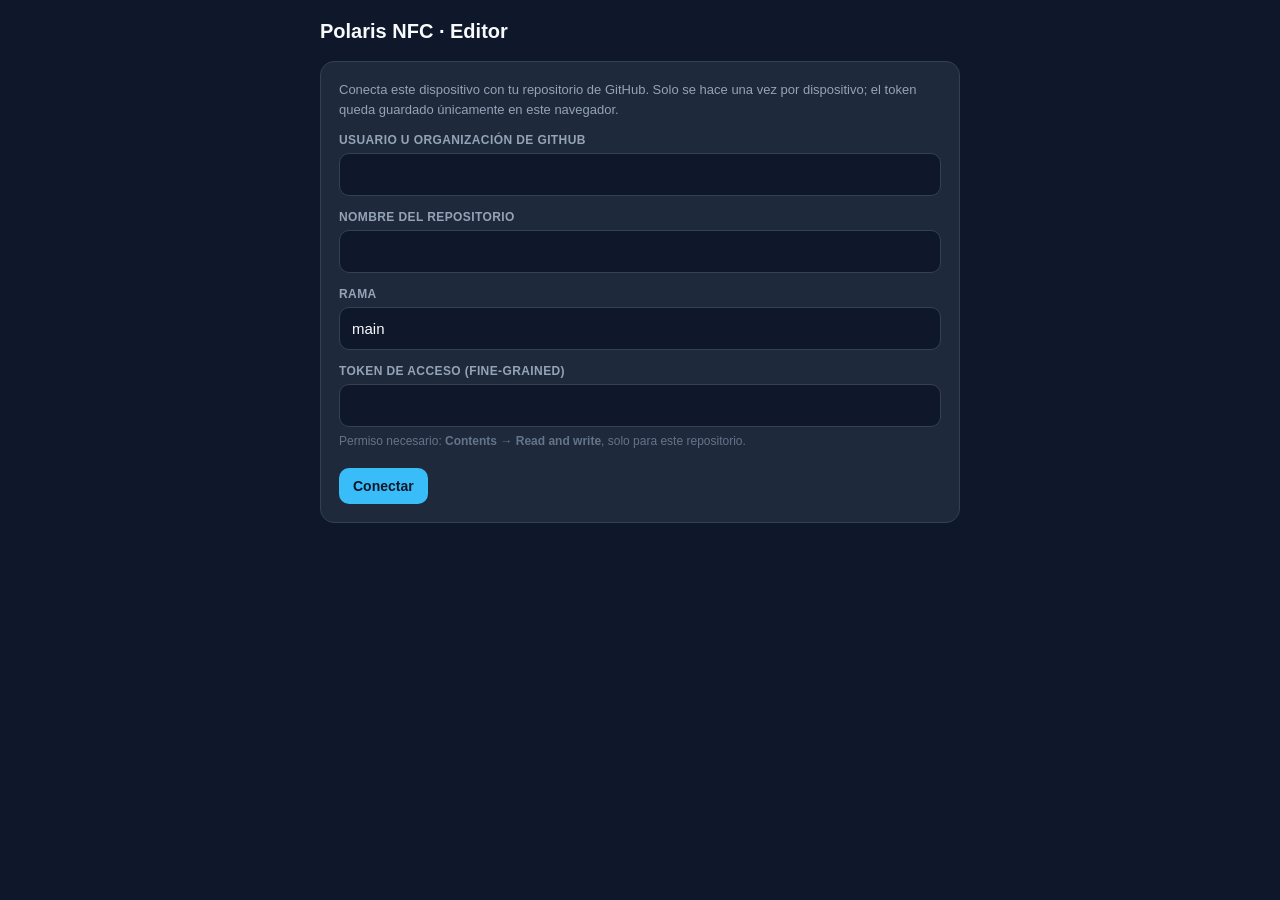
==== admin.html @ 1853bae7 "Add files via upload" ====
<!DOCTYPE html>
<html lang="es">
<head>
<meta charset="UTF-8">
<meta name="viewport" content="width=device-width, initial-scale=1.0">
<meta name="robots" content="noindex, nofollow">
<title>Editor · Polaris NFC</title>
<style>
  * { box-sizing: border-box; margin: 0; padding: 0; }
  body {
    font-family: -apple-system, BlinkMacSystemFont, "Segoe UI", Roboto, Helvetica, Arial, sans-serif;
    background: #0f172a; color: #f8fafc; min-height: 100vh; padding: 20px 16px 80px;
  }
  .wrap { max-width: 640px; margin: 0 auto; }
  h1 { font-size: 20px; font-weight: 700; }
  h2 { font-size: 15px; font-weight: 700; margin: 22px 0 10px; color: #cbd5e1; }
  .muted { color: #94a3b8; font-size: 13px; line-height: 1.5; }
  .topbar { display: flex; align-items: center; justify-content: space-between; gap: 10px; margin-bottom: 18px; flex-wrap: wrap; }
  .card { background: #1e293b; border: 1px solid #334155; border-radius: 14px; padding: 18px; }
  label { display: block; font-size: 12px; font-weight: 600; color: #94a3b8; margin: 14px 0 6px; text-transform: uppercase; letter-spacing: .4px; }
  input[type=text], input[type=url], input[type=password], input[type=search], textarea {
    width: 100%; background: #0f172a; border: 1px solid #334155; color: #f8fafc;
    padding: 12px; border-radius: 10px; font-size: 15px; font-family: inherit;
  }
  textarea { resize: vertical; min-height: 64px; }
  input:focus, textarea:focus { outline: 2px solid #38bdf8; border-color: transparent; }
  button, .btn {
    background: #334155; color: #f8fafc; border: 0; padding: 10px 14px; border-radius: 10px;
    font-size: 14px; font-weight: 600; cursor: pointer; text-decoration: none; display: inline-flex; align-items: center; gap: 6px;
  }
  button:active, .btn:active { transform: scale(.97); }
  button:disabled { opacity: .5; cursor: wait; }
  .primary { background: #38bdf8; color: #0f172a; }
  .danger { background: transparent; color: #f87171; border: 1px solid #7f1d1d; }
  .ghost { background: transparent; border: 1px solid #334155; }
  .row { display: flex; gap: 8px; align-items: center; flex-wrap: wrap; }
  .list { display: flex; flex-direction: column; gap: 8px; margin-top: 12px; }
  .item {
    display: flex; align-items: center; gap: 12px; background: #1e293b; border: 1px solid #334155;
    border-radius: 12px; padding: 12px; cursor: pointer;
  }
  .item:hover { border-color: #38bdf8; }
  .item .id { font-family: ui-monospace, monospace; color: #38bdf8; font-weight: 700; width: 38px; }
  .item .name { flex: 1; font-weight: 600; overflow: hidden; text-overflow: ellipsis; white-space: nowrap; }
  .badge { font-size: 11px; padding: 4px 8px; border-radius: 99px; font-weight: 700; white-space: nowrap; }
  .b-hub { background: #0c4a6e; color: #7dd3fc; }
  .b-red { background: #422006; color: #fcd34d; }
  .b-off { background: #1f2937; color: #6b7280; }
  .thumb { width: 36px; height: 36px; border-radius: 50%; object-fit: cover; background: #334155; flex-shrink: 0; }
  .preview-img { width: 88px; height: 88px; border-radius: 50%; object-fit: cover; border: 3px solid #38bdf8; background: #334155; }
  .seg { display: flex; background: #0f172a; border: 1px solid #334155; border-radius: 12px; padding: 4px; gap: 4px; }
  .seg button { flex: 1; background: transparent; justify-content: center; }
  .seg button.on { background: #38bdf8; color: #0f172a; }
  .link-row { background: #0f172a; border: 1px solid #334155; border-radius: 12px; padding: 10px; display: flex; flex-direction: column; gap: 8px; }
  .link-row .ctrl { display: flex; gap: 6px; justify-content: flex-end; }
  .link-row .ctrl button { padding: 6px 10px; font-size: 13px; }
  .presets { display: flex; gap: 6px; flex-wrap: wrap; margin-top: 10px; }
  .presets button { font-size: 12px; padding: 7px 10px; }
  .savebar {
    position: fixed; left: 0; right: 0; bottom: 0; background: #0f172aee; backdrop-filter: blur(6px);
    border-top: 1px solid #334155; padding: 12px 16px;
  }
  .savebar .wrap { display: flex; gap: 8px; justify-content: space-between; }
  #toast {
    position: fixed; top: 16px; left: 50%; transform: translateX(-50%); background: #1e293b; border: 1px solid #334155;
    padding: 12px 16px; border-radius: 12px; font-size: 14px; display: none; z-index: 10; max-width: 90vw; text-align: center;
  }
  #toast.ok { border-color: #22c55e; } #toast.err { border-color: #ef4444; }
  .hint { font-size: 12px; color: #64748b; margin-top: 6px; line-height: 1.4; }
</style>
</head>
<body>
<div class="wrap" id="app"></div>
<div id="toast"></div>

<script>
/* ============ CONFIG ============ */
const LS_KEY = 'polaris_admin_cfg';
const FILE = 'clients.json';
const IMG_DIR = 'img';
let cfg = null;
try { cfg = JSON.parse(localStorage.getItem(LS_KEY) || 'null'); } catch (e) {}

let data = {};          // clients.json completo
let draft = null;       // perfil que se está editando
let draftId = null;
let mode = 'hub';       // 'hub' | 'redirect'
let previewSrc = '';    // preview local de imagen recién subida

const app = document.getElementById('app');

/* ============ UTILIDADES ============ */
const esc = s => String(s ?? '').replace(/[&<>"']/g, c => ({ '&': '&amp;', '<': '&lt;', '>': '&gt;', '"': '&quot;', "'": '&#39;' }[c]));

function toast(msg, type = 'ok', ms = 3000) {
  const t = document.getElementById('toast');
  t.textContent = msg; t.className = type; t.style.display = 'block';
  clearTimeout(t._h); t._h = setTimeout(() => t.style.display = 'none', ms);
}

function b64ToUtf8(b64) {
  const bin = atob(b64.replace(/\s/g, ''));
  return new TextDecoder().decode(Uint8Array.from(bin, c => c.charCodeAt(0)));
}
function utf8ToB64(str) {
  const bytes = new TextEncoder().encode(str);
  let bin = '';
  for (let i = 0; i < bytes.length; i += 0x8000) bin += String.fromCharCode.apply(null, bytes.subarray(i, i + 0x8000));
  return btoa(bin);
}

function normalizeUrl(u) {
  u = (u || '').trim();
  if (!u) return '';
  if (/^(https?:|mailto:|tel:)/i.test(u)) return u;
  return 'https://' + u.replace(/^\/+/, '');
}

function publicUrl(id) { return new URL('./?id=' + encodeURIComponent(id), location.href).href; }
function imgUrl(src) {
  if (!src) return '';
  try { return new URL(src, location.href).href; } catch (e) { return src; }
}

function status(c) {
  if (c.direct_url && c.direct_url.trim()) return { cls: 'b-red', txt: 'Redirección' };
  if (c.links && c.links.length) return { cls: 'b-hub', txt: `Hub · ${c.links.length} link${c.links.length > 1 ? 's' : ''}` };
  return { cls: 'b-off', txt: 'Sin configurar' };
}

/* ============ API GITHUB ============ */
async function gh(path, opts = {}) {
  const r = await fetch(`https://api.github.com/repos/${cfg.owner}/${cfg.repo}/${path}`, {
    ...opts,
    cache: 'no-store',
    headers: {
      Authorization: `Bearer ${cfg.token}`,
      Accept: 'application/vnd.github+json',
      'X-GitHub-Api-Version': '2022-11-28',
      ...(opts.headers || {})
    }
  });
  if (!r.ok) {
    const j = await r.json().catch(() => ({}));
    const e = new Error(j.message || ('HTTP ' + r.status)); e.status = r.status; throw e;
  }
  return r.json();
}

async function fetchClients() {
  const j = await gh(`contents/${FILE}?ref=${encodeURIComponent(cfg.branch)}&t=${Date.now()}`);
  return { json: JSON.parse(b64ToUtf8(j.content)), sha: j.sha };
}

// Guarda SOLO el perfil editado sobre la versión más reciente del archivo (evita pisar otros cambios)
async function saveProfile(id, obj) {
  for (let attempt = 0; attempt < 3; attempt++) {
    const { json, sha } = await fetchClients();
    json[id] = obj;
    try {
      await gh(`contents/${FILE}`, {
        method: 'PUT',
        body: JSON.stringify({
          message: `Actualiza perfil ${id}${obj.name ? ' (' + obj.name + ')' : ''}`,
          content: utf8ToB64(JSON.stringify(json, null, 2) + '\n'),
          sha, branch: cfg.branch
        })
      });
      data = json;
      return;
    } catch (e) {
      if (e.status === 409 && attempt < 2) continue; // alguien guardó al mismo tiempo: reintenta
      throw e;
    }
  }
}

async function uploadImage(file, id) {
  const dataUrl = await resizeImage(file, 400);
  const path = `${IMG_DIR}/${id}-${Date.now()}.jpg`;
  await gh(`contents/${path}`, {
    method: 'PUT',
    body: JSON.stringify({ message: `Imagen perfil ${id}`, content: dataUrl.split(',')[1], branch: cfg.branch })
  });
  return { path, dataUrl };
}

function resizeImage(file, size) {
  return new Promise((res, rej) => {
    const img = new Image();
    img.onload = () => {
      const s = Math.min(img.width, img.height);           // recorte cuadrado centrado
      const c = document.createElement('canvas'); c.width = c.height = size;
      c.getContext('2d').drawImage(img, (img.width - s) / 2, (img.height - s) / 2, s, s, 0, 0, size, size);
      res(c.toDataURL('image/jpeg', 0.85));
      URL.revokeObjectURL(img.src);
    };
    img.onerror = () => rej(new Error('No se pudo leer la imagen'));
    img.src = URL.createObjectURL(file);
  });
}

/* ============ VISTA: CONEXIÓN ============ */
function renderSetup(errMsg) {
  const c = cfg || {};
  app.innerHTML = `
    <div class="topbar"><h1>Polaris NFC · Editor</h1></div>
    <div class="card">
      <p class="muted">Conecta este dispositivo con tu repositorio de GitHub. Solo se hace una vez por dispositivo; el token queda guardado únicamente en este navegador.</p>
      ${errMsg ? `<p style="color:#f87171;margin-top:12px;font-size:14px;">${esc(errMsg)}</p>` : ''}
      <form id="f">
        <label>Usuario u organización de GitHub</label>
        <input type="text" id="owner" value="${esc(c.owner || guessOwner())}" required autocapitalize="off">
        <label>Nombre del repositorio</label>
        <input type="text" id="repo" value="${esc(c.repo || guessRepo())}" required autocapitalize="off">
        <label>Rama</label>
        <input type="text" id="branch" value="${esc(c.branch || 'main')}" required autocapitalize="off">
        <label>Token de acceso (fine-grained)</label>
        <input type="password" id="token" value="${esc(c.token || '')}" required autocomplete="off">
        <p class="hint">Permiso necesario: <b>Contents → Read and write</b>, solo para este repositorio.</p>
        <div class="row" style="margin-top:18px;"><button class="primary" type="submit" id="go">Conectar</button></div>
      </form>
    </div>`;
  document.getElementById('f').onsubmit = async ev => {
    ev.preventDefault();
    const btn = document.getElementById('go'); btn.disabled = true; btn.textContent = 'Conectando...';
    cfg = {
      owner: document.getElementById('owner').value.trim(),
      repo: document.getElementById('repo').value.trim(),
      branch: document.getElementById('branch').value.trim() || 'main',
      token: document.getElementById('token').value.trim()
    };
    try {
      const { json } = await fetchClients();
      data = json;
      localStorage.setItem(LS_KEY, JSON.stringify(cfg));
      toast('Conectado ✔');
      renderList();
    } catch (e) {
      renderSetup('No se pudo conectar: ' + e.message + '. Revisa usuario, repo, rama y token.');
    }
  };
}
function guessOwner() { const m = location.hostname.match(/^([^.]+)\.github\.io$/); return m ? m[1] : ''; }
function guessRepo() { const p = location.pathname.split('/').filter(Boolean); return location.hostname.endsWith('github.io') && p.length > 1 ? p[0] : ''; }

/* ============ VISTA: LISTA DE PERFILES ============ */
function renderList(filter = '') {
  draft = null; draftId = null; previewSrc = '';
  const ids = Object.keys(data).sort();
  const f = filter.toLowerCase();
  const rows = ids.filter(id => !f || id.includes(f) || (data[id].name || '').toLowerCase().includes(f)).map(id => {
    const c = data[id]; const s = status(c);
    return `<div class="item" data-id="${esc(id)}">
      ${c.image ? `<img class="thumb" src="${esc(imgUrl(c.image))}" alt="" onerror="this.style.visibility='hidden'">` : `<div class="thumb"></div>`}
      <span class="id">${esc(id)}</span>
      <span class="name">${esc(c.name || '(sin nombre)')}</span>
      <span class="badge ${s.cls}">${s.txt}</span>
    </div>`;
  }).join('');
  app.innerHTML = `
    <div class="topbar">
      <h1>Perfiles <span class="muted">(${ids.length})</span></h1>
      <div class="row">
        <button class="ghost" id="reload">↻ Recargar</button>
        <button class="ghost" id="new">+ Nuevo</button>
        <button class="ghost" id="logout" title="Borrar token de este dispositivo">Salir</button>
      </div>
    </div>
    <input type="search" id="q" placeholder="Buscar por número o nombre..." value="${esc(filter)}">
    <div class="list">${rows || '<p class="muted">Sin resultados.</p>'}</div>`;
  const q = document.getElementById('q');
  q.oninput = () => { const pos = q.selectionStart; renderList(q.value); const n = document.getElementById('q'); n.focus(); n.setSelectionRange(pos, pos); };
  app.querySelectorAll('.item').forEach(el => el.onclick = () => renderEdit(el.dataset.id));
  document.getElementById('reload').onclick = async () => {
    try { data = (await fetchClients()).json; renderList(filter); toast('Actualizado'); } catch (e) { toast(e.message, 'err'); }
  };
  document.getElementById('new').onclick = () => {
    const max = Math.max(0, ...Object.keys(data).map(k => parseInt(k, 10)).filter(n => !isNaN(n)));
    const id = String(max + 1).padStart(3, '0');
    if (!confirm(`Crear perfil nuevo ${id}?\nOJO: necesitará un QR/NFC nuevo apuntando a:\n${publicUrl(id)}`)) return;
    renderEdit(id, { name: '', bio: '', image: '', direct_url: '', links: [] });
  };
  document.getElementById('logout').onclick = () => {
    if (!confirm('¿Borrar la conexión (token) de este dispositivo?')) return;
    localStorage.removeItem(LS_KEY); cfg = null; renderSetup();
  };
}

/* ============ VISTA: EDITOR DE PERFIL ============ */
const PRESETS = [
  { label: '📸 Instagram', text: '📸 Síguenos en Instagram', url: 'https://instagram.com/' },
  { label: '📍 Cómo llegar', text: '📍 Cómo llegar', url: 'https://maps.app.goo.gl/' },
  { label: '⭐ Reseña Google', text: '⭐ Califícanos en Google', url: 'https://g.page/r/' },
  { label: '💬 WhatsApp', text: '💬 Escríbenos al WhatsApp', url: 'https://wa.me/569' },
  { label: '🎵 TikTok', text: '🎵 Síguenos en TikTok', url: 'https://tiktok.com/@' },
  { label: '📋 Menú', text: '📋 Ver menú', url: 'https://' },
  { label: '🌐 Web', text: '🌐 Visita nuestra web', url: 'https://' },
];

function renderEdit(id, fresh) {
  draftId = id;
  draft = JSON.parse(JSON.stringify(fresh || data[id] || {}));
  draft.links = Array.isArray(draft.links) ? draft.links : [];
  mode = draft.direct_url && draft.direct_url.trim() ? 'redirect' : 'hub';
  previewSrc = '';
  drawEdit(!!fresh);
}

function drawEdit(isNew) {
  const d = draft;
  const img = previewSrc || imgUrl(d.image);
  app.innerHTML = `
    <div class="topbar">
      <button class="ghost" id="back">← Volver</button>
      <div class="row">
        ${isNew ? '' : `<a class="btn ghost" href="${esc(publicUrl(draftId))}" target="_blank" rel="noopener">Ver perfil ↗</a>`}
        <button class="ghost" id="copy">Copiar link</button>
      </div>
    </div>
    <h1>Perfil <span style="color:#38bdf8">${esc(draftId)}</span></h1>
    <p class="muted" style="margin-top:4px;word-break:break-all;">${esc(publicUrl(draftId))}</p>

    <h2>¿Qué hace este QR / NFC?</h2>
    <div class="seg">
      <button id="m-hub" class="${mode === 'hub' ? 'on' : ''}">Página con botones</button>
      <button id="m-red" class="${mode === 'redirect' ? 'on' : ''}">Redirigir directo a 1 link</button>
    </div>

    <div class="card" style="margin-top:14px;">
      <label>Nombre del negocio</label>
      <input type="text" id="name" value="${esc(d.name)}" placeholder="Ej: Café Las Rocas">

      <div id="redirect-box" style="display:${mode === 'redirect' ? 'block' : 'none'}">
        <label>Link de destino</label>
        <input type="url" id="direct" value="${esc(d.direct_url)}" placeholder="https://maps.app.goo.gl/..." inputmode="url" autocapitalize="off">
        <p class="hint">Al escanear, el cliente va directo a este link sin ver ninguna página. El nombre solo te sirve a ti para identificarlo.</p>
      </div>

      <div id="hub-box" style="display:${mode === 'hub' ? 'block' : 'none'}">
        <label>Descripción corta</label>
        <textarea id="bio" placeholder="Ej: Café de especialidad frente al mar">${esc(d.bio)}</textarea>

        <label>Imagen / logo</label>
        <div class="row" style="gap:14px;">
          ${img ? `<img class="preview-img" src="${esc(img)}" alt="" onerror="this.style.visibility='hidden'">` : `<div class="preview-img"></div>`}
          <div style="flex:1;min-width:180px;">
            <div class="row">
              <label class="btn" style="margin:0;text-transform:none;letter-spacing:0;font-size:14px;color:#f8fafc;">
                📷 Subir imagen<input type="file" id="file" accept="image/*" hidden>
              </label>
              ${d.image ? `<button class="ghost" id="rmimg">Quitar</button>` : ''}
            </div>
            <p class="hint">Se recorta cuadrada y se achica sola. También puedes pegar un link de imagen:</p>
            <input type="url" id="image" value="${esc(d.image)}" placeholder="https://... o img/archivo.jpg" style="margin-top:6px;font-size:13px;padding:9px;">
          </div>
        </div>
      </div>
    </div>

    <div id="links-wrap" style="display:${mode === 'hub' ? 'block' : 'none'}">
      <h2>Botones</h2>
      <div class="list" id="links">${d.links.map((l, i) => linkRow(l, i, d.links.length)).join('') || '<p class="muted">Aún no hay botones. Agrega uno abajo.</p>'}</div>
      <div class="presets">
        ${PRESETS.map((p, i) => `<button class="ghost" data-p="${i}">+ ${p.label}</button>`).join('')}
        <button class="ghost" data-p="-1">+ Otro</button>
      </div>
    </div>

    <div class="savebar"><div class="wrap">
      <button class="danger" id="reset" ${isNew ? 'style="visibility:hidden"' : ''}>Vaciar perfil</button>
      <button class="primary" id="save">💾 Guardar cambios</button>
    </div></div>`;

  // --- eventos ---
  const $ = id => document.getElementById(id);
  $('back').onclick = () => renderList();
  $('copy').onclick = () => navigator.clipboard.writeText(publicUrl(draftId)).then(() => toast('Link copiado'));
  $('m-hub').onclick = () => { syncFields(); mode = 'hub'; drawEdit(isNew); };
  $('m-red').onclick = () => { syncFields(); mode = 'redirect'; drawEdit(isNew); };
  $('name').oninput = e => d.name = e.target.value;
  if ($('direct')) $('direct').oninput = e => d.direct_url = e.target.value;
  if ($('bio')) $('bio').oninput = e => d.bio = e.target.value;
  if ($('image')) $('image').onchange = e => { d.image = e.target.value.trim(); previewSrc = ''; drawEdit(isNew); };
  if ($('rmimg')) $('rmimg').onclick = () => { d.image = ''; previewSrc = ''; drawEdit(isNew); };
  if ($('file')) $('file').onchange = async e => {
    const file = e.target.files[0]; if (!file) return;
    toast('Subiendo imagen...', 'ok', 10000);
    try {
      const { path, dataUrl } = await uploadImage(file, draftId);
      d.image = path; previewSrc = dataUrl; drawEdit(isNew);
      toast('Imagen subida. Recuerda Guardar cambios.');
    } catch (err) { toast('Error al subir: ' + err.message, 'err', 5000); }
  };

  app.querySelectorAll('[data-p]').forEach(b => b.onclick = () => {
    syncFields();
    const p = PRESETS[+b.dataset.p] || { text: '', url: '' };
    d.links.push({ text: p.text, url: p.url });
    drawEdit(isNew);
    const inputs = app.querySelectorAll('.link-row [data-f="url"]');
    const last = inputs[inputs.length - 1]; if (last) { last.focus(); last.setSelectionRange(last.value.length, last.value.length); }
  });
  app.querySelectorAll('.link-row input').forEach(inp => inp.oninput = () => {
    d.links[+inp.dataset.i][inp.dataset.f] = inp.value;
  });
  app.querySelectorAll('[data-act]').forEach(b => b.onclick = () => {
    syncFields();
    const i = +b.dataset.i, L = d.links;
    if (b.dataset.act === 'up' && i > 0) [L[i - 1], L[i]] = [L[i], L[i - 1]];
    if (b.dataset.act === 'down' && i < L.length - 1) [L[i + 1], L[i]] = [L[i], L[i + 1]];
    if (b.dataset.act === 'del') L.splice(i, 1);
    drawEdit(isNew);
  });

  $('reset').onclick = async () => {
    if (!confirm(`¿Vaciar el perfil ${draftId}? Quedará como "sin configurar" (el QR sigue funcionando).`)) return;
    await doSave({ name: `Nombre Negocio ${draftId}`, bio: '', image: '', direct_url: '', links: [] });
  };
  $('save').onclick = () => {
    syncFields();
    const name = (d.name || '').trim();
    if (!name) return toast('Ponle un nombre al negocio', 'err');
    let out;
    if (mode === 'redirect') {
      const url = normalizeUrl(d.direct_url);
      if (!url) return toast('Falta el link de destino', 'err');
      // Se conservan bio/imagen/botones por si después vuelves a "Página con botones"
      out = { name, bio: d.bio || '', image: d.image || '', direct_url: url, links: cleanLinks(d.links) };
    } else {
      const links = cleanLinks(d.links);
      if (links === null) return toast('Hay un botón con texto pero sin link', 'err');
      out = { name, bio: (d.bio || '').trim(), image: (d.image || '').trim(), direct_url: '', links };
    }
    doSave(out);
  };
}

function linkRow(l, i, n) {
  return `<div class="link-row">
    <input type="text" data-i="${i}" data-f="text" value="${esc(l.text)}" placeholder="Texto del botón">
    <input type="url" data-i="${i}" data-f="url" value="${esc(l.url)}" placeholder="https://..." inputmode="url" autocapitalize="off">
    <div class="ctrl">
      <button class="ghost" data-act="up" data-i="${i}" ${i === 0 ? 'disabled' : ''}>↑</button>
      <button class="ghost" data-act="down" data-i="${i}" ${i === n - 1 ? 'disabled' : ''}>↓</button>
      <button class="danger" data-act="del" data-i="${i}">Eliminar</button>
    </div>
  </div>`;
}

function syncFields() {
  const g = id => document.getElementById(id);
  if (g('name')) draft.name = g('name').value;
  if (g('direct')) draft.direct_url = g('direct').value;
  if (g('bio')) draft.bio = g('bio').value;
  app.querySelectorAll('.link-row input').forEach(inp => draft.links[+inp.dataset.i][inp.dataset.f] = inp.value);
}

function cleanLinks(links) {
  const out = [];
  for (const l of links || []) {
    const text = (l.text || '').trim(), url = normalizeUrl(l.url);
    if (!text && !url) continue;
    if (!url || /^https:\/\/$/.test(url)) return null;
    out.push({ text: text || url, url });
  }
  return out;
}

async function doSave(obj) {
  const btn = document.getElementById('save'); if (btn) { btn.disabled = true; btn.textContent = 'Guardando...'; }
  try {
    await saveProfile(draftId, obj);
    toast('✔ Guardado. Se ve en vivo en ~1 minuto.', 'ok', 4000);
    renderList();
  } catch (e) {
    toast('Error al guardar: ' + e.message, 'err', 6000);
    if (btn) { btn.disabled = false; btn.textContent = '💾 Guardar cambios'; }
  }
}

/* ============ INICIO ============ */
(async function init() {
  if (!cfg || !cfg.token) return renderSetup();
  app.innerHTML = '<p class="muted">Cargando perfiles...</p>';
  try { data = (await fetchClients()).json; renderList(); }
  catch (e) { renderSetup('Sesión inválida o token vencido: ' + e.message); }
})();
</script>
</body>
</html>
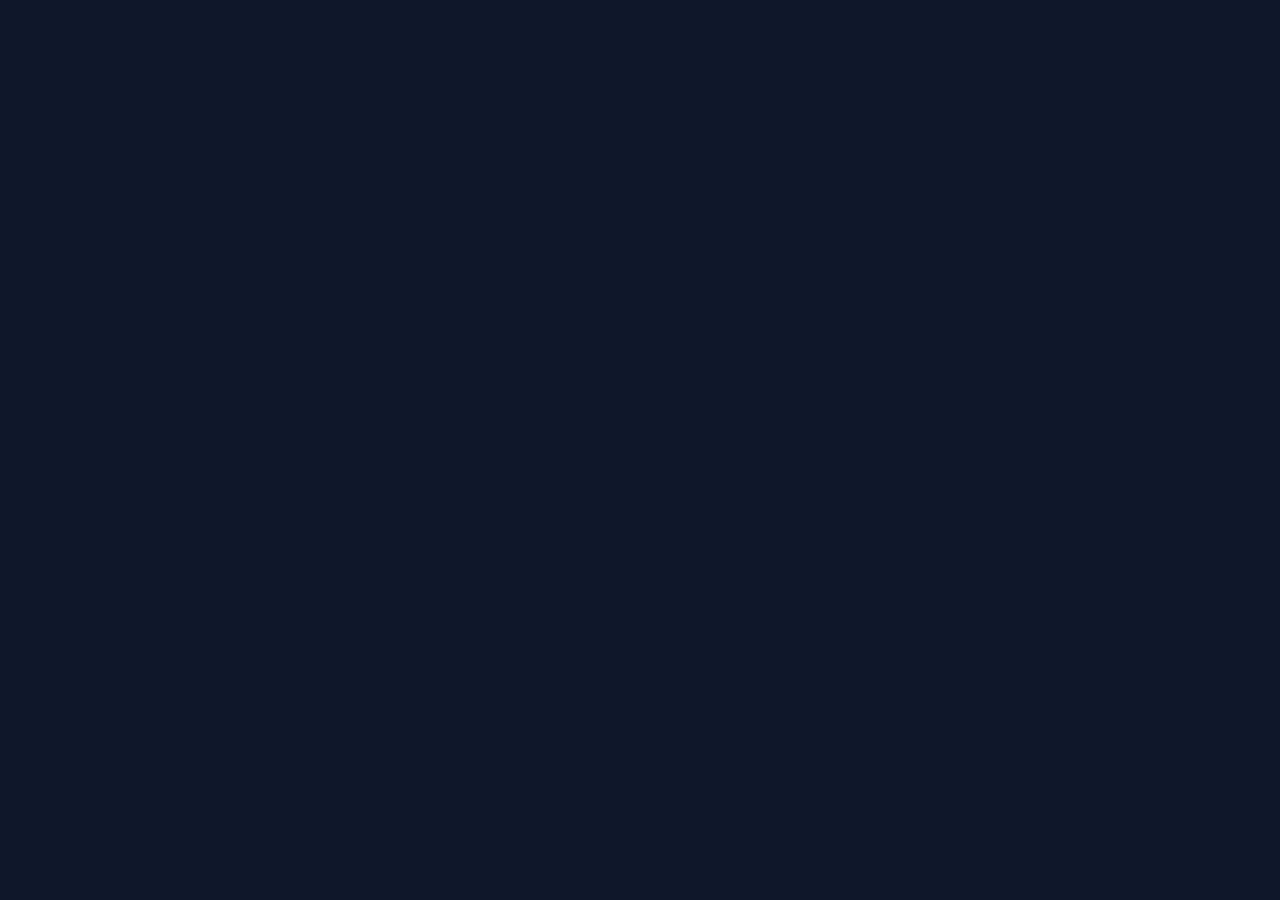
==== commit da3f1f36: "Add files via upload" ====
--- a/admin.html
+++ b/admin.html
@@ -3,489 +3,185 @@
 <head>
 <meta charset="UTF-8">
 <meta name="viewport" content="width=device-width, initial-scale=1.0">
-<meta name="robots" content="noindex, nofollow">
-<title>Editor · Polaris NFC</title>
+<meta name="robots" content="noindex,nofollow">
+<title>Panel · Polaris NFC</title>
 <style>
   * { box-sizing: border-box; margin: 0; padding: 0; }
-  body {
-    font-family: -apple-system, BlinkMacSystemFont, "Segoe UI", Roboto, Helvetica, Arial, sans-serif;
-    background: #0f172a; color: #f8fafc; min-height: 100vh; padding: 20px 16px 80px;
-  }
-  .wrap { max-width: 640px; margin: 0 auto; }
-  h1 { font-size: 20px; font-weight: 700; }
-  h2 { font-size: 15px; font-weight: 700; margin: 22px 0 10px; color: #cbd5e1; }
-  .muted { color: #94a3b8; font-size: 13px; line-height: 1.5; }
-  .topbar { display: flex; align-items: center; justify-content: space-between; gap: 10px; margin-bottom: 18px; flex-wrap: wrap; }
-  .card { background: #1e293b; border: 1px solid #334155; border-radius: 14px; padding: 18px; }
-  label { display: block; font-size: 12px; font-weight: 600; color: #94a3b8; margin: 14px 0 6px; text-transform: uppercase; letter-spacing: .4px; }
-  input[type=text], input[type=url], input[type=password], input[type=search], textarea {
-    width: 100%; background: #0f172a; border: 1px solid #334155; color: #f8fafc;
-    padding: 12px; border-radius: 10px; font-size: 15px; font-family: inherit;
-  }
-  textarea { resize: vertical; min-height: 64px; }
-  input:focus, textarea:focus { outline: 2px solid #38bdf8; border-color: transparent; }
-  button, .btn {
-    background: #334155; color: #f8fafc; border: 0; padding: 10px 14px; border-radius: 10px;
-    font-size: 14px; font-weight: 600; cursor: pointer; text-decoration: none; display: inline-flex; align-items: center; gap: 6px;
-  }
-  button:active, .btn:active { transform: scale(.97); }
-  button:disabled { opacity: .5; cursor: wait; }
-  .primary { background: #38bdf8; color: #0f172a; }
-  .danger { background: transparent; color: #f87171; border: 1px solid #7f1d1d; }
-  .ghost { background: transparent; border: 1px solid #334155; }
-  .row { display: flex; gap: 8px; align-items: center; flex-wrap: wrap; }
-  .list { display: flex; flex-direction: column; gap: 8px; margin-top: 12px; }
-  .item {
-    display: flex; align-items: center; gap: 12px; background: #1e293b; border: 1px solid #334155;
-    border-radius: 12px; padding: 12px; cursor: pointer;
-  }
-  .item:hover { border-color: #38bdf8; }
-  .item .id { font-family: ui-monospace, monospace; color: #38bdf8; font-weight: 700; width: 38px; }
-  .item .name { flex: 1; font-weight: 600; overflow: hidden; text-overflow: ellipsis; white-space: nowrap; }
-  .badge { font-size: 11px; padding: 4px 8px; border-radius: 99px; font-weight: 700; white-space: nowrap; }
-  .b-hub { background: #0c4a6e; color: #7dd3fc; }
-  .b-red { background: #422006; color: #fcd34d; }
-  .b-off { background: #1f2937; color: #6b7280; }
-  .thumb { width: 36px; height: 36px; border-radius: 50%; object-fit: cover; background: #334155; flex-shrink: 0; }
-  .preview-img { width: 88px; height: 88px; border-radius: 50%; object-fit: cover; border: 3px solid #38bdf8; background: #334155; }
-  .seg { display: flex; background: #0f172a; border: 1px solid #334155; border-radius: 12px; padding: 4px; gap: 4px; }
-  .seg button { flex: 1; background: transparent; justify-content: center; }
-  .seg button.on { background: #38bdf8; color: #0f172a; }
-  .link-row { background: #0f172a; border: 1px solid #334155; border-radius: 12px; padding: 10px; display: flex; flex-direction: column; gap: 8px; }
-  .link-row .ctrl { display: flex; gap: 6px; justify-content: flex-end; }
-  .link-row .ctrl button { padding: 6px 10px; font-size: 13px; }
-  .presets { display: flex; gap: 6px; flex-wrap: wrap; margin-top: 10px; }
-  .presets button { font-size: 12px; padding: 7px 10px; }
-  .savebar {
-    position: fixed; left: 0; right: 0; bottom: 0; background: #0f172aee; backdrop-filter: blur(6px);
-    border-top: 1px solid #334155; padding: 12px 16px;
-  }
-  .savebar .wrap { display: flex; gap: 8px; justify-content: space-between; }
-  #toast {
-    position: fixed; top: 16px; left: 50%; transform: translateX(-50%); background: #1e293b; border: 1px solid #334155;
-    padding: 12px 16px; border-radius: 12px; font-size: 14px; display: none; z-index: 10; max-width: 90vw; text-align: center;
-  }
-  #toast.ok { border-color: #22c55e; } #toast.err { border-color: #ef4444; }
-  .hint { font-size: 12px; color: #64748b; margin-top: 6px; line-height: 1.4; }
+  body { font-family: -apple-system, BlinkMacSystemFont, "Segoe UI", Roboto, sans-serif; background: #0f172a; color: #f8fafc; padding: 20px 16px 90px; }
+  #app { max-width: 560px; margin: 0 auto; }
+  h1 { font-size: 22px; margin: 14px 0; } .muted { color: #94a3b8; font-size: 13px; } .grow { flex: 1; }
+  .top { display: flex; align-items: center; gap: 10px; margin-bottom: 14px; flex-wrap: wrap; }
+  .card { background: #1e293b; border: 1px solid #334155; border-radius: 14px; padding: 16px; margin-bottom: 14px; }
+  label { display: block; font-size: 12px; color: #94a3b8; margin: 12px 0 5px; text-transform: uppercase; letter-spacing: .4px; }
+  label.chk { display: flex; gap: 10px; align-items: center; text-transform: none; font-size: 15px; color: #f8fafc; margin: 0; }
+  input, textarea, select { width: 100%; background: #0f172a; color: #f8fafc; border: 1px solid #334155; border-radius: 10px; padding: 12px; font-size: 15px; font-family: inherit; }
+  input[type=checkbox] { width: 20px; height: 20px; }
+  textarea { min-height: 70px; resize: vertical; }
+  button, .btn { background: #38bdf8; color: #0f172a; border: 0; border-radius: 10px; padding: 11px 16px; font-weight: 700; font-size: 14px; cursor: pointer; text-decoration: none; display: inline-block; }
+  button.ghost, .btn.ghost { background: #1e293b; color: #f8fafc; border: 1px solid #334155; }
+  button:disabled { opacity: .5; }
+  .row { display: flex; gap: 8px; align-items: center; }
+  .item { display: flex; gap: 12px; align-items: center; background: #1e293b; border: 1px solid #334155; border-radius: 12px; padding: 13px; margin-bottom: 8px; cursor: pointer; }
+  .id { font-weight: 800; color: #38bdf8; min-width: 38px; }
+  .lrow { display: flex; flex-direction: column; gap: 6px; padding: 10px 0; border-bottom: 1px solid #334155; }
+  .lrow.o { flex-direction: row; align-items: center; }
+  .bar { position: fixed; left: 0; right: 0; bottom: 0; background: #0f172acc; backdrop-filter: blur(8px); padding: 12px 16px; border-top: 1px solid #334155; }
+  .bar button { width: 100%; max-width: 560px; display: block; margin: 0 auto; padding: 14px; }
+  #toast { position: fixed; top: 14px; left: 50%; transform: translateX(-50%); background: #16a34a; color: #fff; padding: 10px 16px; border-radius: 10px; font-size: 14px; display: none; z-index: 9; max-width: 90%; }
+  #toast.err { background: #dc2626; } #toast.show { display: block; }
 </style>
 </head>
 <body>
-<div class="wrap" id="app"></div>
-<div id="toast"></div>
+<div id="app"></div><div id="toast"></div>
+<script src="https://cdn.jsdelivr.net/npm/@supabase/supabase-js@2.45.4/dist/umd/supabase.js"></script>
+<script>
+const sb = supabase.createClient('https://plwmvqdztejlfjbjzfjv.supabase.co', 'sb_publishable_QUBbXk2KJkCnr-ddVVGJRQ_2sdwK4VQ');
+let me, isAdmin = false, profiles = [], owners = [], locks = {}, draft = null, unlocked = null;
 
-<script>
-/* ============ CONFIG ============ */
-const LS_KEY = 'polaris_admin_cfg';
-const FILE = 'clients.json';
-const IMG_DIR = 'img';
-let cfg = null;
-try { cfg = JSON.parse(localStorage.getItem(LS_KEY) || 'null'); } catch (e) {}
+const $ = id => document.getElementById(id);
+const on = (id, fn) => { const e = $(id); if (e) e.onclick = fn; };
+const esc = s => String(s ?? '').replace(/[&<>"']/g, c => ({ '&': '&amp;', '<': '&lt;', '>': '&gt;', '"': '&quot;', "'": '&#39;' }[c]));
+const norm = u => { u = (u || '').trim(); return !u || /^(https?:|mailto:|tel:)/i.test(u) ? u : 'https://' + u; };
+const pubUrl = id => location.href.split('#')[0].split('?')[0].replace(/[^/]*$/, '') + 'index.html?id=' + id;
+function toast(m, err) { const t = $('toast'); t.textContent = m; t.className = (err ? 'err ' : '') + 'show'; clearTimeout(toast.t); toast.t = setTimeout(() => t.className = '', 3800); }
 
-let data = {};          // clients.json completo
-let draft = null;       // perfil que se está editando
-let draftId = null;
-let mode = 'hub';       // 'hub' | 'redirect'
-let previewSrc = '';    // preview local de imagen recién subida
+/* ---- clave de stands vendidos (PBKDF2) ---- */
+const hex = b => Array.from(new Uint8Array(b), x => x.toString(16).padStart(2, '0')).join('');
+const unhex = h => Uint8Array.from(h.match(/../g) || [], x => parseInt(x, 16));
+async function derive(p, salt) {
+  const k = await crypto.subtle.importKey('raw', new TextEncoder().encode(p), 'PBKDF2', false, ['deriveBits']);
+  return hex(await crypto.subtle.deriveBits({ name: 'PBKDF2', hash: 'SHA-256', salt, iterations: 150000 }, k, 256));
+}
+async function hashPass(p) { const s = crypto.getRandomValues(new Uint8Array(16)); return `pbkdf2$${hex(s)}$${await derive(p, s)}`; }
+async function verifyPass(p, st) { const [, s, h] = String(st || '').split('$'); return !!(s && h) && (await derive(p, unhex(s))) === h; }
 
-const app = document.getElementById('app');
-
-/* ============ UTILIDADES ============ */
-const esc = s => String(s ?? '').replace(/[&<>"']/g, c => ({ '&': '&amp;', '<': '&lt;', '>': '&gt;', '"': '&quot;', "'": '&#39;' }[c]));
-
-function toast(msg, type = 'ok', ms = 3000) {
-  const t = document.getElementById('toast');
-  t.textContent = msg; t.className = type; t.style.display = 'block';
-  clearTimeout(t._h); t._h = setTimeout(() => t.style.display = 'none', ms);
+/* ---- sesión ---- */
+function renderLogin() {
+  $('app').innerHTML = `<h1>Polaris NFC</h1><div class="card">
+    <label>Correo</label><input id="em" type="email" autocomplete="email">
+    <label>Clave</label><input id="pw" type="password" autocomplete="current-password">
+    <div class="row" style="margin-top:16px"><button id="in">Entrar</button><button class="ghost" id="up">Crear cuenta</button></div>
+    <p class="muted" style="margin-top:12px">¿Eres cliente? Crea tu cuenta y avísale al administrador el correo que usaste para que te dé acceso a tu perfil.</p></div>`;
+  const cred = () => ({ email: $('em').value.trim(), password: $('pw').value });
+  on('in', async () => { const r = await sb.auth.signInWithPassword(cred()); r.error ? toast('Correo o clave incorrectos', true) : boot(r.data.user); });
+  on('up', async () => {
+    const r = await sb.auth.signUp(cred());
+    if (r.error) return toast(r.error.message, true);
+    r.data.session ? boot(r.data.user) : toast('Cuenta creada. Revisa tu correo para confirmarla.');
+  });
 }
-
-function b64ToUtf8(b64) {
-  const bin = atob(b64.replace(/\s/g, ''));
-  return new TextDecoder().decode(Uint8Array.from(bin, c => c.charCodeAt(0)));
+async function boot(user) {
+  me = user;
+  const a = await sb.from('admins').select('user_id').eq('user_id', user.id);
+  isAdmin = !!(a.data && a.data.length);
+  await load(); renderList();
 }
-function utf8ToB64(str) {
-  const bytes = new TextEncoder().encode(str);
-  let bin = '';
-  for (let i = 0; i < bytes.length; i += 0x8000) bin += String.fromCharCode.apply(null, bytes.subarray(i, i + 0x8000));
-  return btoa(bin);
-}
-
-function normalizeUrl(u) {
-  u = (u || '').trim();
-  if (!u) return '';
-  if (/^(https?:|mailto:|tel:)/i.test(u)) return u;
-  return 'https://' + u.replace(/^\/+/, '');
-}
-
-function publicUrl(id) { return new URL('./?id=' + encodeURIComponent(id), location.href).href; }
-function imgUrl(src) {
-  if (!src) return '';
-  try { return new URL(src, location.href).href; } catch (e) { return src; }
-}
-
-function status(c) {
-  if (c.direct_url && c.direct_url.trim()) return { cls: 'b-red', txt: 'Redirección' };
-  if (c.links && c.links.length) return { cls: 'b-hub', txt: `Hub · ${c.links.length} link${c.links.length > 1 ? 's' : ''}` };
-  return { cls: 'b-off', txt: 'Sin configurar' };
-}
-
-/* ============ API GITHUB ============ */
-async function gh(path, opts = {}) {
-  const r = await fetch(`https://api.github.com/repos/${cfg.owner}/${cfg.repo}/${path}`, {
-    ...opts,
-    cache: 'no-store',
-    headers: {
-      Authorization: `Bearer ${cfg.token}`,
-      Accept: 'application/vnd.github+json',
-      'X-GitHub-Api-Version': '2022-11-28',
-      ...(opts.headers || {})
-    }
-  });
-  if (!r.ok) {
-    const j = await r.json().catch(() => ({}));
-    const e = new Error(j.message || ('HTTP ' + r.status)); e.status = r.status; throw e;
+async function loadOwners() { owners = (await sb.rpc('admin_owners')).data || []; }
+async function load() {
+  let q = sb.from('profiles').select('*').order('id');
+  if (!isAdmin) {
+    const o = await sb.from('profile_owners').select('profile_id');
+    const ids = (o.data || []).map(x => x.profile_id);
+    if (!ids.length) { profiles = []; return; }
+    q = q.in('id', ids);
   }
-  return r.json();
-}
-
-async function fetchClients() {
-  const j = await gh(`contents/${FILE}?ref=${encodeURIComponent(cfg.branch)}&t=${Date.now()}`);
-  return { json: JSON.parse(b64ToUtf8(j.content)), sha: j.sha };
-}
-
-// Guarda SOLO el perfil editado sobre la versión más reciente del archivo (evita pisar otros cambios)
-async function saveProfile(id, obj) {
-  for (let attempt = 0; attempt < 3; attempt++) {
-    const { json, sha } = await fetchClients();
-    json[id] = obj;
-    try {
-      await gh(`contents/${FILE}`, {
-        method: 'PUT',
-        body: JSON.stringify({
-          message: `Actualiza perfil ${id}${obj.name ? ' (' + obj.name + ')' : ''}`,
-          content: utf8ToB64(JSON.stringify(json, null, 2) + '\n'),
-          sha, branch: cfg.branch
-        })
-      });
-      data = json;
-      return;
-    } catch (e) {
-      if (e.status === 409 && attempt < 2) continue; // alguien guardó al mismo tiempo: reintenta
-      throw e;
-    }
+  const r = await q; if (r.error) return toast(r.error.message, true);
+  profiles = r.data;
+  if (isAdmin) {
+    const l = await sb.from('profile_locks').select('*');
+    locks = Object.fromEntries((l.data || []).map(x => [x.profile_id, x.lock]));
+    await loadOwners();
   }
 }
 
-async function uploadImage(file, id) {
-  const dataUrl = await resizeImage(file, 400);
-  const path = `${IMG_DIR}/${id}-${Date.now()}.jpg`;
-  await gh(`contents/${path}`, {
-    method: 'PUT',
-    body: JSON.stringify({ message: `Imagen perfil ${id}`, content: dataUrl.split(',')[1], branch: cfg.branch })
-  });
-  return { path, dataUrl };
+/* ---- lista ---- */
+const badge = p => p.sold ? '🔒 Vendido' + (locks[p.id] ? ' · con clave' : '') : p.same_as ? '↔ Igual al ' + p.same_as : p.direct_url ? '↗ Redirección directa' : 'Con botones';
+function renderList() {
+  draft = null; unlocked = null;
+  $('app').innerHTML = `<div class="top"><b class="grow">Polaris NFC</b><span class="muted">${esc(me.email)}${isAdmin ? ' · admin' : ''}</span><button class="ghost" id="out">Salir</button></div>
+    ${profiles.length ? '' : '<div class="card">Tu cuenta aún no tiene perfiles asignados. Pídele al administrador que te dé acceso con este correo.</div>'}
+    ${profiles.map(p => `<div class="item" data-id="${p.id}"><span class="id">${p.id}</span><div class="grow"><b>${esc(p.name)}</b><div class="muted">${badge(p)}</div></div>›</div>`).join('')}`;
+  on('out', async () => { await sb.auth.signOut(); renderLogin(); });
+  document.querySelectorAll('.item').forEach(e => e.onclick = () => openProfile(e.dataset.id));
 }
-
-function resizeImage(file, size) {
-  return new Promise((res, rej) => {
-    const img = new Image();
-    img.onload = () => {
-      const s = Math.min(img.width, img.height);           // recorte cuadrado centrado
-      const c = document.createElement('canvas'); c.width = c.height = size;
-      c.getContext('2d').drawImage(img, (img.width - s) / 2, (img.height - s) / 2, s, s, 0, 0, size, size);
-      res(c.toDataURL('image/jpeg', 0.85));
-      URL.revokeObjectURL(img.src);
-    };
-    img.onerror = () => rej(new Error('No se pudo leer la imagen'));
-    img.src = URL.createObjectURL(file);
+function openProfile(id) {
+  const p = profiles.find(x => x.id === id);
+  if (isAdmin && p.sold && unlocked !== id) return renderLocked(p);
+  draft = JSON.parse(JSON.stringify(p)); draft.links = draft.links || []; draft._pass = '';
+  renderEdit();
+}
+function renderLocked(p) {
+  const key = locks[p.id];
+  $('app').innerHTML = `<div class="top"><button class="ghost" id="back">← Volver</button></div>
+    <div class="card"><b style="font-size:17px">🔒 Stand ${p.id} vendido</b>
+    <p class="muted" style="margin-top:6px">${esc(p.name)} ya está en funcionamiento. Está bloqueado para que no lo cambies por error.</p>
+    ${key ? '<label>Clave</label><input id="pk" type="password">' : ''}
+    <button id="go" style="margin-top:14px">${key ? 'Desbloquear' : 'Editar de todos modos'}</button></div>`;
+  on('back', renderList);
+  on('go', async () => {
+    if (key ? !(await verifyPass($('pk').value, key)) : !confirm('Este stand está marcado como vendido. ¿Seguro que quieres editarlo?')) return key && toast('Clave incorrecta', true);
+    unlocked = p.id; openProfile(p.id);
   });
 }
 
-/* ============ VISTA: CONEXIÓN ============ */
-function renderSetup(errMsg) {
-  const c = cfg || {};
-  app.innerHTML = `
-    <div class="topbar"><h1>Polaris NFC · Editor</h1></div>
-    <div class="card">
-      <p class="muted">Conecta este dispositivo con tu repositorio de GitHub. Solo se hace una vez por dispositivo; el token queda guardado únicamente en este navegador.</p>
-      ${errMsg ? `<p style="color:#f87171;margin-top:12px;font-size:14px;">${esc(errMsg)}</p>` : ''}
-      <form id="f">
-        <label>Usuario u organización de GitHub</label>
-        <input type="text" id="owner" value="${esc(c.owner || guessOwner())}" required autocapitalize="off">
-        <label>Nombre del repositorio</label>
-        <input type="text" id="repo" value="${esc(c.repo || guessRepo())}" required autocapitalize="off">
-        <label>Rama</label>
-        <input type="text" id="branch" value="${esc(c.branch || 'main')}" required autocapitalize="off">
-        <label>Token de acceso (fine-grained)</label>
-        <input type="password" id="token" value="${esc(c.token || '')}" required autocomplete="off">
-        <p class="hint">Permiso necesario: <b>Contents → Read and write</b>, solo para este repositorio.</p>
-        <div class="row" style="margin-top:18px;"><button class="primary" type="submit" id="go">Conectar</button></div>
-      </form>
-    </div>`;
-  document.getElementById('f').onsubmit = async ev => {
-    ev.preventDefault();
-    const btn = document.getElementById('go'); btn.disabled = true; btn.textContent = 'Conectando...';
-    cfg = {
-      owner: document.getElementById('owner').value.trim(),
-      repo: document.getElementById('repo').value.trim(),
-      branch: document.getElementById('branch').value.trim() || 'main',
-      token: document.getElementById('token').value.trim()
-    };
-    try {
-      const { json } = await fetchClients();
-      data = json;
-      localStorage.setItem(LS_KEY, JSON.stringify(cfg));
-      toast('Conectado ✔');
-      renderList();
-    } catch (e) {
-      renderSetup('No se pudo conectar: ' + e.message + '. Revisa usuario, repo, rama y token.');
-    }
-  };
+/* ---- editor ---- */
+function renderEdit() {
+  const d = draft, alias = isAdmin && d.same_as, own = owners.filter(o => o.profile_id === d.id);
+  $('app').innerHTML = `<div class="top"><button class="ghost" id="back">← Volver</button><span class="grow"></span><a class="btn ghost" target="_blank" rel="noopener" href="${esc(pubUrl(d.id))}">Ver ↗</a><button class="ghost" id="copy">Copiar link</button></div>
+  <h1>Perfil ${d.id}</h1>
+  ${isAdmin ? `<div class="card"><label style="margin-top:0">Es igual a otro perfil (comparten contenido)</label><select id="same"><option value="">— No, tiene su propio contenido —</option>${profiles.filter(x => x.id !== d.id && !x.same_as).map(x => `<option value="${x.id}" ${d.same_as === x.id ? 'selected' : ''}>${x.id} · ${esc(x.name)}</option>`).join('')}</select></div>` : ''}
+  ${alias ? `<div class="card">Este perfil muestra el contenido del <b>${esc(d.same_as)}</b>. Para cambiar lo que dice, edita ese perfil.</div>` : `
+  <div class="card"><label style="margin-top:0">Nombre</label><input data-k="name" value="${esc(d.name)}">
+    <label>Descripción</label><textarea data-k="bio">${esc(d.bio)}</textarea>
+    <label>Imagen (link o ruta)</label><input data-k="image" value="${esc(d.image)}" placeholder="https://..."></div>
+  ${isAdmin ? `<div class="card"><label style="margin-top:0">Redirección directa (opcional)</label><input data-k="direct_url" value="${esc(d.direct_url)}" placeholder="Si lo llenas, ignora los botones">
+    <p class="muted" style="margin-top:6px">Úsalo para ir directo a la reseña de Google, sin pantalla intermedia.</p></div>` : ''}
+  <div class="card"><b>Botones</b>${d.links.map((l, i) => `<div class="lrow"><input data-l="${i}:text" value="${esc(l.text)}" placeholder="Texto del botón"><input data-l="${i}:url" value="${esc(l.url)}" placeholder="Link"><div class="row"><button class="ghost" data-up="${i}">↑</button><button class="ghost" data-dn="${i}">↓</button><button class="ghost" data-rm="${i}">✕</button></div></div>`).join('')}
+    <button class="ghost" id="add" style="margin-top:12px">+ Agregar botón</button></div>`}
+  ${isAdmin ? `<div class="card"><label class="chk"><input type="checkbox" id="sold" ${d.sold ? 'checked' : ''}> 🔒 Marcar como vendido</label>
+    ${d.sold ? `<label>Clave de protección (opcional)</label><input data-k="_pass" type="password" autocomplete="new-password" placeholder="${locks[d.id] ? 'Vacío = mantener la actual' : 'Una clave que recuerdes'}">${locks[d.id] ? '<button class="ghost" id="rmlock" style="margin-top:8px">Quitar clave</button>' : ''}` : ''}</div>
+  <div class="card"><b>Clientes con acceso a este perfil</b>
+    ${own.map(o => `<div class="lrow o"><span class="grow">${esc(o.email)}</span><button class="ghost" data-unlink="${esc(o.email)}">Quitar</button></div>`).join('') || '<p class="muted">Nadie todavía.</p>'}
+    <label>Dar acceso por correo</label><div class="row"><input id="oem" type="email" placeholder="correo del cliente"><button id="link">Dar acceso</button></div>
+    <p class="muted" style="margin-top:6px">El cliente debe haber creado su cuenta antes con ese correo.</p></div>` : ''}
+  <div class="bar"><button id="save">Guardar cambios</button></div>`;
+
+  document.querySelectorAll('[data-k]').forEach(i => i.oninput = () => d[i.dataset.k] = i.value);
+  document.querySelectorAll('[data-l]').forEach(i => i.oninput = () => { const [x, k] = i.dataset.l.split(':'); d.links[x][k] = i.value; });
+  const mv = (i, j) => { if (j < 0 || j >= d.links.length) return; [d.links[i], d.links[j]] = [d.links[j], d.links[i]]; renderEdit(); };
+  document.querySelectorAll('[data-up]').forEach(b => b.onclick = () => mv(+b.dataset.up, +b.dataset.up - 1));
+  document.querySelectorAll('[data-dn]').forEach(b => b.onclick = () => mv(+b.dataset.dn, +b.dataset.dn + 1));
+  document.querySelectorAll('[data-rm]').forEach(b => b.onclick = () => { d.links.splice(+b.dataset.rm, 1); renderEdit(); });
+  document.querySelectorAll('[data-unlink]').forEach(b => b.onclick = async () => {
+    const r = await sb.rpc('admin_unlink_owner', { p_email: b.dataset.unlink, p_profile: d.id });
+    r.error ? toast(r.error.message, true) : (await loadOwners(), renderEdit());
+  });
+  on('back', renderList);
+  on('copy', () => navigator.clipboard.writeText(pubUrl(d.id)).then(() => toast('Link copiado')));
+  on('add', () => { d.links.push({ text: '', url: '' }); renderEdit(); });
+  on('rmlock', async () => { await sb.from('profile_locks').delete().eq('profile_id', d.id); delete locks[d.id]; toast('Clave quitada'); renderEdit(); });
+  on('link', async () => {
+    const r = await sb.rpc('admin_link_owner', { p_email: $('oem').value, p_profile: d.id });
+    r.error ? toast(r.error.message, true) : (toast('Acceso dado'), await loadOwners(), renderEdit());
+  });
+  if ($('same')) $('same').onchange = e => { d.same_as = e.target.value || null; renderEdit(); };
+  if ($('sold')) $('sold').onchange = e => { d.sold = e.target.checked; renderEdit(); };
+  on('save', save);
 }
-function guessOwner() { const m = location.hostname.match(/^([^.]+)\.github\.io$/); return m ? m[1] : ''; }
-function guessRepo() { const p = location.pathname.split('/').filter(Boolean); return location.hostname.endsWith('github.io') && p.length > 1 ? p[0] : ''; }
-
-/* ============ VISTA: LISTA DE PERFILES ============ */
-function renderList(filter = '') {
-  draft = null; draftId = null; previewSrc = '';
-  const ids = Object.keys(data).sort();
-  const f = filter.toLowerCase();
-  const rows = ids.filter(id => !f || id.includes(f) || (data[id].name || '').toLowerCase().includes(f)).map(id => {
-    const c = data[id]; const s = status(c);
-    return `<div class="item" data-id="${esc(id)}">
-      ${c.image ? `<img class="thumb" src="${esc(imgUrl(c.image))}" alt="" onerror="this.style.visibility='hidden'">` : `<div class="thumb"></div>`}
-      <span class="id">${esc(id)}</span>
-      <span class="name">${esc(c.name || '(sin nombre)')}</span>
-      <span class="badge ${s.cls}">${s.txt}</span>
-    </div>`;
-  }).join('');
-  app.innerHTML = `
-    <div class="topbar">
-      <h1>Perfiles <span class="muted">(${ids.length})</span></h1>
-      <div class="row">
-        <button class="ghost" id="reload">↻ Recargar</button>
-        <button class="ghost" id="new">+ Nuevo</button>
-        <button class="ghost" id="logout" title="Borrar token de este dispositivo">Salir</button>
-      </div>
-    </div>
-    <input type="search" id="q" placeholder="Buscar por número o nombre..." value="${esc(filter)}">
-    <div class="list">${rows || '<p class="muted">Sin resultados.</p>'}</div>`;
-  const q = document.getElementById('q');
-  q.oninput = () => { const pos = q.selectionStart; renderList(q.value); const n = document.getElementById('q'); n.focus(); n.setSelectionRange(pos, pos); };
-  app.querySelectorAll('.item').forEach(el => el.onclick = () => renderEdit(el.dataset.id));
-  document.getElementById('reload').onclick = async () => {
-    try { data = (await fetchClients()).json; renderList(filter); toast('Actualizado'); } catch (e) { toast(e.message, 'err'); }
-  };
-  document.getElementById('new').onclick = () => {
-    const max = Math.max(0, ...Object.keys(data).map(k => parseInt(k, 10)).filter(n => !isNaN(n)));
-    const id = String(max + 1).padStart(3, '0');
-    if (!confirm(`Crear perfil nuevo ${id}?\nOJO: necesitará un QR/NFC nuevo apuntando a:\n${publicUrl(id)}`)) return;
-    renderEdit(id, { name: '', bio: '', image: '', direct_url: '', links: [] });
-  };
-  document.getElementById('logout').onclick = () => {
-    if (!confirm('¿Borrar la conexión (token) de este dispositivo?')) return;
-    localStorage.removeItem(LS_KEY); cfg = null; renderSetup();
-  };
+async function save() {
+  const d = draft, f = { name: d.name, bio: d.bio, image: (d.image || '').trim(), links: d.links.filter(l => l.text && l.url).map(l => ({ text: l.text.trim(), url: norm(l.url) })) };
+  if (isAdmin) { f.direct_url = norm(d.direct_url); f.same_as = d.same_as || null; f.sold = !!d.sold; }
+  $('save').disabled = true;
+  const r = await sb.from('profiles').update(f).eq('id', d.id).select('id');
+  if (r.error || !r.data.length) { $('save').disabled = false; return toast(r.error ? r.error.message : 'No tienes permiso para editar este perfil', true); }
+  if (isAdmin) {
+    if (!d.sold) await sb.from('profile_locks').delete().eq('profile_id', d.id);
+    else if (d._pass) await sb.from('profile_locks').upsert({ profile_id: d.id, lock: await hashPass(d._pass) });
+  }
+  toast('Guardado ✔'); await load(); renderList();
 }
 
-/* ============ VISTA: EDITOR DE PERFIL ============ */
-const PRESETS = [
-  { label: '📸 Instagram', text: '📸 Síguenos en Instagram', url: 'https://instagram.com/' },
-  { label: '📍 Cómo llegar', text: '📍 Cómo llegar', url: 'https://maps.app.goo.gl/' },
-  { label: '⭐ Reseña Google', text: '⭐ Califícanos en Google', url: 'https://g.page/r/' },
-  { label: '💬 WhatsApp', text: '💬 Escríbenos al WhatsApp', url: 'https://wa.me/569' },
-  { label: '🎵 TikTok', text: '🎵 Síguenos en TikTok', url: 'https://tiktok.com/@' },
-  { label: '📋 Menú', text: '📋 Ver menú', url: 'https://' },
-  { label: '🌐 Web', text: '🌐 Visita nuestra web', url: 'https://' },
-];
-
-function renderEdit(id, fresh) {
-  draftId = id;
-  draft = JSON.parse(JSON.stringify(fresh || data[id] || {}));
-  draft.links = Array.isArray(draft.links) ? draft.links : [];
-  mode = draft.direct_url && draft.direct_url.trim() ? 'redirect' : 'hub';
-  previewSrc = '';
-  drawEdit(!!fresh);
-}
-
-function drawEdit(isNew) {
-  const d = draft;
-  const img = previewSrc || imgUrl(d.image);
-  app.innerHTML = `
-    <div class="topbar">
-      <button class="ghost" id="back">← Volver</button>
-      <div class="row">
-        ${isNew ? '' : `<a class="btn ghost" href="${esc(publicUrl(draftId))}" target="_blank" rel="noopener">Ver perfil ↗</a>`}
-        <button class="ghost" id="copy">Copiar link</button>
-      </div>
-    </div>
-    <h1>Perfil <span style="color:#38bdf8">${esc(draftId)}</span></h1>
-    <p class="muted" style="margin-top:4px;word-break:break-all;">${esc(publicUrl(draftId))}</p>
-
-    <h2>¿Qué hace este QR / NFC?</h2>
-    <div class="seg">
-      <button id="m-hub" class="${mode === 'hub' ? 'on' : ''}">Página con botones</button>
-      <button id="m-red" class="${mode === 'redirect' ? 'on' : ''}">Redirigir directo a 1 link</button>
-    </div>
-
-    <div class="card" style="margin-top:14px;">
-      <label>Nombre del negocio</label>
-      <input type="text" id="name" value="${esc(d.name)}" placeholder="Ej: Café Las Rocas">
-
-      <div id="redirect-box" style="display:${mode === 'redirect' ? 'block' : 'none'}">
-        <label>Link de destino</label>
-        <input type="url" id="direct" value="${esc(d.direct_url)}" placeholder="https://maps.app.goo.gl/..." inputmode="url" autocapitalize="off">
-        <p class="hint">Al escanear, el cliente va directo a este link sin ver ninguna página. El nombre solo te sirve a ti para identificarlo.</p>
-      </div>
-
-      <div id="hub-box" style="display:${mode === 'hub' ? 'block' : 'none'}">
-        <label>Descripción corta</label>
-        <textarea id="bio" placeholder="Ej: Café de especialidad frente al mar">${esc(d.bio)}</textarea>
-
-        <label>Imagen / logo</label>
-        <div class="row" style="gap:14px;">
-          ${img ? `<img class="preview-img" src="${esc(img)}" alt="" onerror="this.style.visibility='hidden'">` : `<div class="preview-img"></div>`}
-          <div style="flex:1;min-width:180px;">
-            <div class="row">
-              <label class="btn" style="margin:0;text-transform:none;letter-spacing:0;font-size:14px;color:#f8fafc;">
-                📷 Subir imagen<input type="file" id="file" accept="image/*" hidden>
-              </label>
-              ${d.image ? `<button class="ghost" id="rmimg">Quitar</button>` : ''}
-            </div>
-            <p class="hint">Se recorta cuadrada y se achica sola. También puedes pegar un link de imagen:</p>
-            <input type="url" id="image" value="${esc(d.image)}" placeholder="https://... o img/archivo.jpg" style="margin-top:6px;font-size:13px;padding:9px;">
-          </div>
-        </div>
-      </div>
-    </div>
-
-    <div id="links-wrap" style="display:${mode === 'hub' ? 'block' : 'none'}">
-      <h2>Botones</h2>
-      <div class="list" id="links">${d.links.map((l, i) => linkRow(l, i, d.links.length)).join('') || '<p class="muted">Aún no hay botones. Agrega uno abajo.</p>'}</div>
-      <div class="presets">
-        ${PRESETS.map((p, i) => `<button class="ghost" data-p="${i}">+ ${p.label}</button>`).join('')}
-        <button class="ghost" data-p="-1">+ Otro</button>
-      </div>
-    </div>
-
-    <div class="savebar"><div class="wrap">
-      <button class="danger" id="reset" ${isNew ? 'style="visibility:hidden"' : ''}>Vaciar perfil</button>
-      <button class="primary" id="save">💾 Guardar cambios</button>
-    </div></div>`;
-
-  // --- eventos ---
-  const $ = id => document.getElementById(id);
-  $('back').onclick = () => renderList();
-  $('copy').onclick = () => navigator.clipboard.writeText(publicUrl(draftId)).then(() => toast('Link copiado'));
-  $('m-hub').onclick = () => { syncFields(); mode = 'hub'; drawEdit(isNew); };
-  $('m-red').onclick = () => { syncFields(); mode = 'redirect'; drawEdit(isNew); };
-  $('name').oninput = e => d.name = e.target.value;
-  if ($('direct')) $('direct').oninput = e => d.direct_url = e.target.value;
-  if ($('bio')) $('bio').oninput = e => d.bio = e.target.value;
-  if ($('image')) $('image').onchange = e => { d.image = e.target.value.trim(); previewSrc = ''; drawEdit(isNew); };
-  if ($('rmimg')) $('rmimg').onclick = () => { d.image = ''; previewSrc = ''; drawEdit(isNew); };
-  if ($('file')) $('file').onchange = async e => {
-    const file = e.target.files[0]; if (!file) return;
-    toast('Subiendo imagen...', 'ok', 10000);
-    try {
-      const { path, dataUrl } = await uploadImage(file, draftId);
-      d.image = path; previewSrc = dataUrl; drawEdit(isNew);
-      toast('Imagen subida. Recuerda Guardar cambios.');
-    } catch (err) { toast('Error al subir: ' + err.message, 'err', 5000); }
-  };
-
-  app.querySelectorAll('[data-p]').forEach(b => b.onclick = () => {
-    syncFields();
-    const p = PRESETS[+b.dataset.p] || { text: '', url: '' };
-    d.links.push({ text: p.text, url: p.url });
-    drawEdit(isNew);
-    const inputs = app.querySelectorAll('.link-row [data-f="url"]');
-    const last = inputs[inputs.length - 1]; if (last) { last.focus(); last.setSelectionRange(last.value.length, last.value.length); }
-  });
-  app.querySelectorAll('.link-row input').forEach(inp => inp.oninput = () => {
-    d.links[+inp.dataset.i][inp.dataset.f] = inp.value;
-  });
-  app.querySelectorAll('[data-act]').forEach(b => b.onclick = () => {
-    syncFields();
-    const i = +b.dataset.i, L = d.links;
-    if (b.dataset.act === 'up' && i > 0) [L[i - 1], L[i]] = [L[i], L[i - 1]];
-    if (b.dataset.act === 'down' && i < L.length - 1) [L[i + 1], L[i]] = [L[i], L[i + 1]];
-    if (b.dataset.act === 'del') L.splice(i, 1);
-    drawEdit(isNew);
-  });
-
-  $('reset').onclick = async () => {
-    if (!confirm(`¿Vaciar el perfil ${draftId}? Quedará como "sin configurar" (el QR sigue funcionando).`)) return;
-    await doSave({ name: `Nombre Negocio ${draftId}`, bio: '', image: '', direct_url: '', links: [] });
-  };
-  $('save').onclick = () => {
-    syncFields();
-    const name = (d.name || '').trim();
-    if (!name) return toast('Ponle un nombre al negocio', 'err');
-    let out;
-    if (mode === 'redirect') {
-      const url = normalizeUrl(d.direct_url);
-      if (!url) return toast('Falta el link de destino', 'err');
-      // Se conservan bio/imagen/botones por si después vuelves a "Página con botones"
-      out = { name, bio: d.bio || '', image: d.image || '', direct_url: url, links: cleanLinks(d.links) };
-    } else {
-      const links = cleanLinks(d.links);
-      if (links === null) return toast('Hay un botón con texto pero sin link', 'err');
-      out = { name, bio: (d.bio || '').trim(), image: (d.image || '').trim(), direct_url: '', links };
-    }
-    doSave(out);
-  };
-}
-
-function linkRow(l, i, n) {
-  return `<div class="link-row">
-    <input type="text" data-i="${i}" data-f="text" value="${esc(l.text)}" placeholder="Texto del botón">
-    <input type="url" data-i="${i}" data-f="url" value="${esc(l.url)}" placeholder="https://..." inputmode="url" autocapitalize="off">
-    <div class="ctrl">
-      <button class="ghost" data-act="up" data-i="${i}" ${i === 0 ? 'disabled' : ''}>↑</button>
-      <button class="ghost" data-act="down" data-i="${i}" ${i === n - 1 ? 'disabled' : ''}>↓</button>
-      <button class="danger" data-act="del" data-i="${i}">Eliminar</button>
-    </div>
-  </div>`;
-}
-
-function syncFields() {
-  const g = id => document.getElementById(id);
-  if (g('name')) draft.name = g('name').value;
-  if (g('direct')) draft.direct_url = g('direct').value;
-  if (g('bio')) draft.bio = g('bio').value;
-  app.querySelectorAll('.link-row input').forEach(inp => draft.links[+inp.dataset.i][inp.dataset.f] = inp.value);
-}
-
-function cleanLinks(links) {
-  const out = [];
-  for (const l of links || []) {
-    const text = (l.text || '').trim(), url = normalizeUrl(l.url);
-    if (!text && !url) continue;
-    if (!url || /^https:\/\/$/.test(url)) return null;
-    out.push({ text: text || url, url });
-  }
-  return out;
-}
-
-async function doSave(obj) {
-  const btn = document.getElementById('save'); if (btn) { btn.disabled = true; btn.textContent = 'Guardando...'; }
-  try {
-    await saveProfile(draftId, obj);
-    toast('✔ Guardado. Se ve en vivo en ~1 minuto.', 'ok', 4000);
-    renderList();
-  } catch (e) {
-    toast('Error al guardar: ' + e.message, 'err', 6000);
-    if (btn) { btn.disabled = false; btn.textContent = '💾 Guardar cambios'; }
-  }
-}
-
-/* ============ INICIO ============ */
-(async function init() {
-  if (!cfg || !cfg.token) return renderSetup();
-  app.innerHTML = '<p class="muted">Cargando perfiles...</p>';
-  try { data = (await fetchClients()).json; renderList(); }
-  catch (e) { renderSetup('Sesión inválida o token vencido: ' + e.message); }
-})();
+sb.auth.getSession().then(({ data }) => data.session ? boot(data.session.user) : renderLogin());
 </script>
 </body>
 </html>
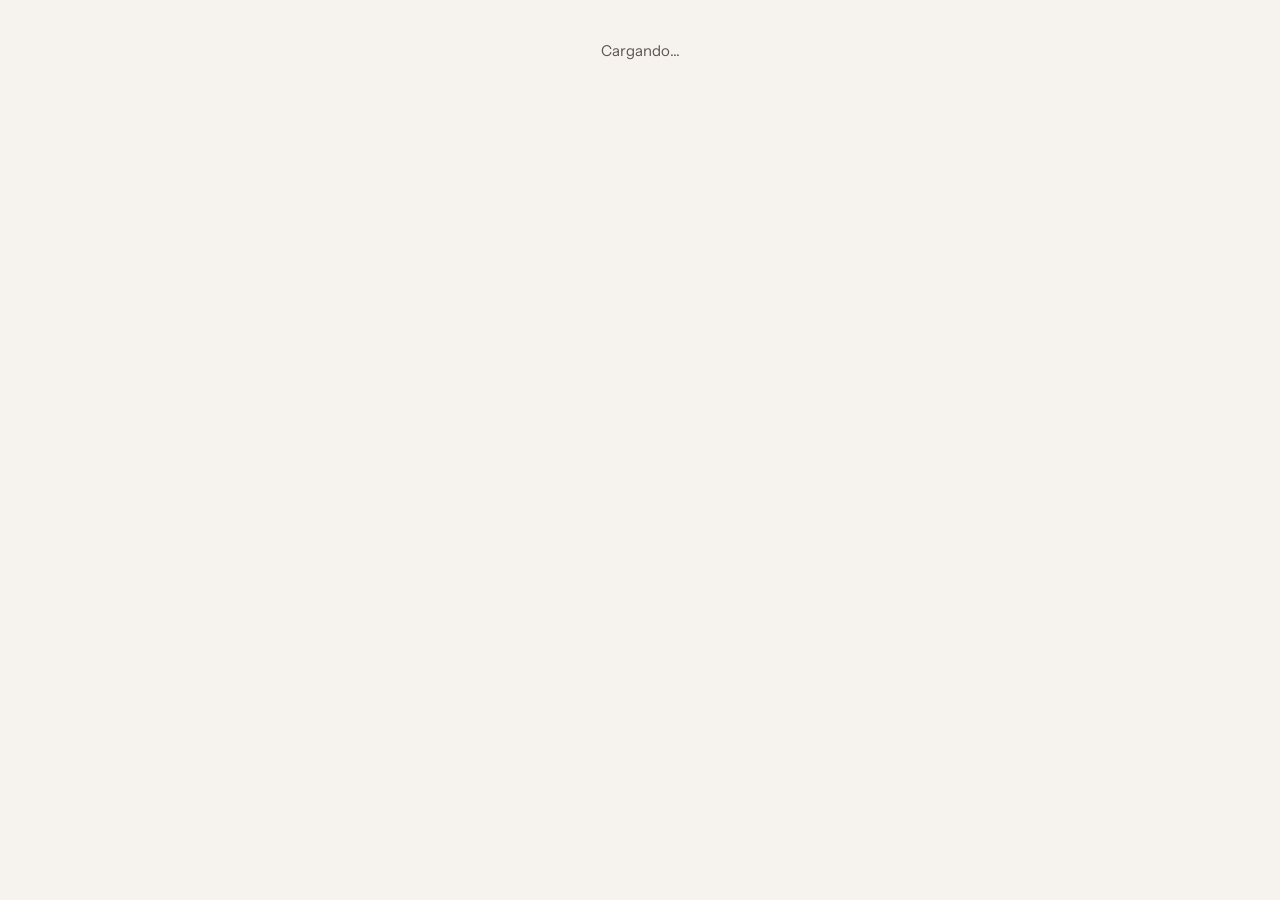
==== commit 769ef86b: "Add files via upload" ====
--- a/admin.html
+++ b/admin.html
@@ -2,48 +2,197 @@
 <html lang="es">
 <head>
 <meta charset="UTF-8">
-<meta name="viewport" content="width=device-width, initial-scale=1.0">
+<meta name="viewport" content="width=device-width, initial-scale=1">
 <meta name="robots" content="noindex,nofollow">
 <title>Panel · Polaris NFC</title>
+<link rel="preconnect" href="https://fonts.googleapis.com">
+<link rel="preconnect" href="https://fonts.gstatic.com" crossorigin>
+<link rel="stylesheet" href="https://fonts.googleapis.com/css2?family=Fraunces:opsz,wght@9..144,700&family=Instrument+Sans:wght@400;500;600;700&display=swap" media="print" onload="this.media='all'">
 <style>
+  /* El panel sigue el modo claro/oscuro del sistema del usuario */
+  :root {
+    --bg: #f6f3ee; --surface: #ffffff; --text: #1c1917; --muted: #5c554e; --line: #ddd4c7; --field: #fffdf9;
+    --accent: #1e40af; --on-accent: #ffffff; --accent-ink: #1e40af; --soft: #e8ecf6; --danger: #b91c1c; --ok: #166534;
+    --serif: "Fraunces", Georgia, serif; --sans: "Instrument Sans", -apple-system, BlinkMacSystemFont, "Segoe UI", Roboto, sans-serif;
+    color-scheme: light;
+  }
+  @media (prefers-color-scheme: dark) {
+    :root { --bg: #141210; --surface: #1f1c19; --text: #f5f1ea; --muted: #b4ada6; --line: #3d3833; --field: #181614;
+      --accent: #8fb0ff; --on-accent: #10131c; --accent-ink: #a9c1ff; --soft: #252b3b; --danger: #fca5a5; --ok: #86efac; color-scheme: dark; }
+  }
   * { box-sizing: border-box; margin: 0; padding: 0; }
-  body { font-family: -apple-system, BlinkMacSystemFont, "Segoe UI", Roboto, sans-serif; background: #0f172a; color: #f8fafc; padding: 20px 16px 90px; }
-  #app { max-width: 560px; margin: 0 auto; }
-  h1 { font-size: 22px; margin: 14px 0; } .muted { color: #94a3b8; font-size: 13px; } .grow { flex: 1; }
-  .top { display: flex; align-items: center; gap: 10px; margin-bottom: 14px; flex-wrap: wrap; }
-  .card { background: #1e293b; border: 1px solid #334155; border-radius: 14px; padding: 16px; margin-bottom: 14px; }
-  label { display: block; font-size: 12px; color: #94a3b8; margin: 12px 0 5px; text-transform: uppercase; letter-spacing: .4px; }
-  label.chk { display: flex; gap: 10px; align-items: center; text-transform: none; font-size: 15px; color: #f8fafc; margin: 0; }
-  input, textarea, select { width: 100%; background: #0f172a; color: #f8fafc; border: 1px solid #334155; border-radius: 10px; padding: 12px; font-size: 15px; font-family: inherit; }
-  input[type=checkbox] { width: 20px; height: 20px; }
-  textarea { min-height: 70px; resize: vertical; }
-  button, .btn { background: #38bdf8; color: #0f172a; border: 0; border-radius: 10px; padding: 11px 16px; font-weight: 700; font-size: 14px; cursor: pointer; text-decoration: none; display: inline-block; }
-  button.ghost, .btn.ghost { background: #1e293b; color: #f8fafc; border: 1px solid #334155; }
-  button:disabled { opacity: .5; }
-  .row { display: flex; gap: 8px; align-items: center; }
-  .item { display: flex; gap: 12px; align-items: center; background: #1e293b; border: 1px solid #334155; border-radius: 12px; padding: 13px; margin-bottom: 8px; cursor: pointer; }
-  .id { font-weight: 800; color: #38bdf8; min-width: 38px; }
-  .lrow { display: flex; flex-direction: column; gap: 6px; padding: 10px 0; border-bottom: 1px solid #334155; }
-  .lrow.o { flex-direction: row; align-items: center; }
-  .bar { position: fixed; left: 0; right: 0; bottom: 0; background: #0f172acc; backdrop-filter: blur(8px); padding: 12px 16px; border-top: 1px solid #334155; }
-  .bar button { width: 100%; max-width: 560px; display: block; margin: 0 auto; padding: 14px; }
-  #toast { position: fixed; top: 14px; left: 50%; transform: translateX(-50%); background: #16a34a; color: #fff; padding: 10px 16px; border-radius: 10px; font-size: 14px; display: none; z-index: 9; max-width: 90%; }
-  #toast.err { background: #dc2626; } #toast.show { display: block; }
+  body { font: 15px/1.5 var(--sans); background: var(--bg); color: var(--text); min-height: 100vh; }
+  body.dirty { padding-bottom: 84px; }
+  a, button, summary, label[for], label.sw, label.chk, .seg label, select, input[type=checkbox], input[type=radio], input[type=color] { cursor: pointer; }
+  button:disabled { cursor: not-allowed; opacity: .45; }
+  :focus-visible { outline: 3px solid var(--accent-ink); outline-offset: 2px; }
+  .sr { position: absolute; width: 1px; height: 1px; overflow: hidden; clip: rect(0 0 0 0); white-space: nowrap; }
+  .muted { color: var(--muted); } .grow { flex: 1; min-width: 0; }
+  .row { display: flex; gap: 8px; align-items: center; } .wrap { flex-wrap: wrap; }
+
+  /* botones */
+  button, .btn { font: 600 14px var(--sans); min-height: 44px; padding: 10px 16px; border-radius: 10px; border: 1px solid var(--line); background: var(--surface); color: var(--text); text-decoration: none; display: inline-flex; align-items: center; justify-content: center; gap: 6px; white-space: nowrap; }
+  button:hover:not(:disabled), .btn:hover { border-color: var(--accent-ink); }
+  button:active:not(:disabled), .btn:active { transform: translateY(1px); }
+  button.primary { background: var(--accent); border-color: var(--accent); color: var(--on-accent); }
+  button.primary:hover:not(:disabled) { border-color: var(--text); }
+  button.ghost, .btn.ghost { background: transparent; }
+  button.sm, .btn.sm { min-height: 40px; padding: 8px 12px; font-size: 13px; }
+  button.icon { width: 44px; padding: 0; font-size: 18px; }
+  button.danger { color: var(--danger); }
+
+  /* campos */
+  .field { margin-top: 14px; }
+  label, .lbl, legend { display: block; font-size: 13px; font-weight: 600; color: var(--muted); margin-bottom: 6px; }
+  input, textarea, select { width: 100%; font: 16px var(--sans); color: var(--text); background: var(--field); border: 1px solid var(--line); border-radius: 10px; padding: 11px 12px; min-height: 44px; }
+  input:hover, textarea:hover, select:hover { border-color: var(--muted); }
+  input:focus-visible, textarea:focus-visible, select:focus-visible { outline: 2px solid var(--accent-ink); outline-offset: 0; border-color: var(--accent-ink); }
+  input[aria-invalid="true"] { border-color: var(--danger); }
+  textarea { resize: vertical; min-height: 84px; }
+  input[type=checkbox], input[type=radio] { width: 20px; height: 20px; min-height: 0; accent-color: var(--accent); }
+  .hint { font-size: 13px; color: var(--muted); margin-top: 6px; }
+  .err { font-size: 13px; color: var(--danger); margin-top: 6px; font-weight: 600; }
+  .err:empty { display: none; }
+  fieldset { border: 0; margin-top: 20px; }
+  details.more { margin-top: 14px; }
+  details.more summary { font-weight: 600; font-size: 14px; color: var(--accent-ink); min-height: 44px; display: flex; align-items: center; }
+  .notice { background: var(--soft); border-radius: 12px; padding: 14px 16px; margin-top: 14px; }
+  .notice code { font-size: 13px; overflow-wrap: anywhere; }
+  .empty { color: var(--muted); padding: 18px; border: 1px dashed var(--line); border-radius: 12px; margin-top: 14px; list-style: none; }
+
+  /* barra superior */
+  .top { position: sticky; top: 0; z-index: 5; display: flex; flex-wrap: wrap; align-items: center; gap: 8px; padding: 10px 16px; background: var(--bg); border-bottom: 1px solid var(--line); }
+  .brand { font: 700 19px var(--serif); }
+  .who { font-size: 13px; overflow: hidden; text-overflow: ellipsis; white-space: nowrap; max-width: 40vw; }
+  .wrap-main { max-width: 640px; margin: 0 auto; padding: 24px 16px 48px; }
+
+  /* login */
+  .login { max-width: 400px; margin: 0 auto; padding: 12vh 16px 40px; }
+  .login h1 { font: 700 30px/1.1 var(--serif); margin: 4px 0 20px; }
+  .card { background: var(--surface); border: 1px solid var(--line); border-radius: 14px; padding: 20px; }
+  .card .row { margin-top: 18px; }
+  .card p.muted { margin-top: 14px; font-size: 13px; }
+
+  /* lista de stands */
+  .list-head { display: flex; align-items: baseline; gap: 10px; margin-bottom: 14px; }
+  .list-head h1 { font: 700 28px var(--serif); }
+  #q { margin-bottom: 14px; }
+  .items { list-style: none; display: flex; flex-direction: column; gap: 8px; }
+  .item { width: 100%; justify-content: flex-start; text-align: left; gap: 14px; padding: 14px 16px; min-height: 64px; white-space: normal; border-radius: 12px; }
+  .item .sid { font-weight: 700; color: var(--accent-ink); font-variant-numeric: tabular-nums; min-width: 34px; }
+  .item b { display: block; font-size: 15px; overflow-wrap: anywhere; }
+  .item .muted { display: block; font-size: 13px; font-weight: 500; }
+  .item .chev { color: var(--muted); font-size: 20px; }
+
+  /* editor */
+  .ed-title { display: flex; flex-direction: column; line-height: 1.25; min-width: 0; }
+  .ed-title b { font-size: 15px; } .ed-title .muted { font-size: 13px; overflow: hidden; text-overflow: ellipsis; white-space: nowrap; }
+  .ed-grid { max-width: 1100px; margin: 0 auto; padding: 0 16px; display: grid; grid-template-columns: minmax(0, 1fr); gap: 32px; }
+  .tabs { display: flex; gap: 4px; overflow-x: auto; border-bottom: 1px solid var(--line); margin: 0 -16px; padding: 12px 16px 0; scrollbar-width: none; position: sticky; top: var(--toph, 61px); background: var(--bg); z-index: 4; }
+  .tabs::-webkit-scrollbar { display: none; }
+  .tabs [role=tab] { border: 0; border-radius: 10px 10px 0 0; background: transparent; color: var(--muted); padding: 10px 14px; border-bottom: 3px solid transparent; flex: none; }
+  .tabs [role=tab]:hover { color: var(--text); background: var(--soft); }
+  .tabs [role=tab][aria-selected="true"] { color: var(--text); border-bottom-color: var(--accent); }
+  .panel { padding: 22px 0 40px; }
+  .panel:focus { outline: none; }
+  .panel h2 { font: 700 24px var(--serif); }
+  .panel h3 { font-size: 16px; margin-top: 30px; }
+  .panel > .hint:first-of-type { margin-top: 2px; }
+
+  .photo { display: flex; align-items: center; gap: 14px; }
+  .photo img, .ph-av { width: 72px; height: 72px; border-radius: 50%; object-fit: cover; flex: none; background: var(--soft); }
+  .ph-av { display: inline-flex; align-items: center; justify-content: center; font: 700 30px var(--serif); color: var(--accent-ink); }
+
+  .lks { list-style: none; margin-top: 16px; display: flex; flex-direction: column; gap: 12px; }
+  .lk, .cat, .dish { background: var(--surface); border: 1px solid var(--line); border-radius: 14px; padding: 14px 16px 16px; }
+  .lk-head { display: flex; align-items: center; gap: 6px; }
+  .lk-head .num { width: 28px; height: 28px; border-radius: 50%; background: var(--soft); color: var(--accent-ink); font-weight: 700; display: inline-flex; align-items: center; justify-content: center; font-size: 13px; }
+  .lk-head .field-title { font-weight: 600; font-size: 14px; }
+  .adders { margin-top: 20px; }
+
+  .cat { margin-top: 16px; }
+  .cat-head { display: flex; gap: 8px; align-items: flex-end; flex-wrap: wrap; }
+  .cat-head .field { margin-top: 0; }
+  .dishes { list-style: none; display: flex; flex-direction: column; gap: 10px; margin: 14px 0 12px; }
+  .dish { background: var(--bg); padding: 4px 12px 10px; }
+  .dish-grid { display: grid; grid-template-columns: minmax(0, 1fr) 120px; gap: 0 10px; }
+  .dish-grid .full { grid-column: 1 / -1; }
+  .dish-tools { margin-top: 10px; }
+  label.chk { display: inline-flex; align-items: center; gap: 8px; margin: 0; font-size: 14px; color: var(--text); min-height: 44px; }
+
+  .swatches { display: grid; grid-template-columns: repeat(auto-fill, minmax(140px, 1fr)); gap: 8px; }
+  label.sw { display: flex; align-items: center; gap: 10px; margin: 0; padding: 10px 12px; min-height: 52px; border: 1px solid var(--line); border-radius: 12px; background: var(--surface); color: var(--text); font-size: 14px; }
+  label.sw:has(input:checked) { border-color: var(--accent-ink); box-shadow: inset 0 0 0 1px var(--accent-ink); }
+  label.sw input[type=radio] { position: absolute; opacity: 0; width: 1px; height: 1px; }
+  label.sw:has(input:focus-visible) { outline: 3px solid var(--accent-ink); outline-offset: 2px; }
+  .chip { width: 26px; height: 26px; border-radius: 50%; flex: none; box-shadow: inset 0 0 0 1px rgba(0,0,0,.15); }
+  label.sw input[type=color] { width: 40px; height: 32px; min-height: 0; padding: 2px; margin-left: auto; }
+  .seg { display: inline-flex; border: 1px solid var(--line); border-radius: 12px; padding: 4px; gap: 4px; background: var(--surface); }
+  .seg label { display: flex; align-items: center; gap: 8px; margin: 0; padding: 8px 14px; min-height: 40px; border-radius: 8px; color: var(--text); font-size: 14px; }
+  .seg label:has(input:checked) { background: var(--soft); }
+  .seg label:has(input:focus-visible) { outline: 3px solid var(--accent-ink); }
+
+  .owner { display: flex; align-items: center; gap: 8px; padding: 8px 0; border-bottom: 1px solid var(--line); overflow-wrap: anywhere; }
+
+  /* vista previa */
+  .preview { display: none; }
+  .pv-head { display: flex; align-items: center; gap: 10px; flex-wrap: wrap; padding: 4px 2px 12px; }
+  .pv-head .muted { font-size: 13px; }
+  .phone { width: 100%; max-width: 360px; margin: 0 auto; aspect-ratio: 9 / 18; border-radius: 30px; border: 1px solid var(--line); background: var(--surface); padding: 10px; }
+  .phone iframe { width: 100%; height: 100%; border: 0; border-radius: 22px; background: #faf7f2; }
+  .only-mobile { display: inline-flex; }
+  @media (min-width: 960px) {
+    .ed-grid { grid-template-columns: minmax(0, 1fr) 360px; }
+    .preview { display: block; position: sticky; top: 76px; align-self: start; padding-top: 18px; }
+    .only-mobile { display: none; }
+  }
+  @media (max-width: 959px) {
+    .preview.open { display: flex; flex-direction: column; position: fixed; inset: 0; z-index: 20; background: var(--bg); padding: 12px 16px 16px; }
+    .preview.open .phone { flex: 1; aspect-ratio: auto; max-height: calc(100dvh - 80px); }
+  }
+  @media (max-width: 520px) {
+    .ed-actions { width: 100%; }
+    .ed-actions > * { flex: 1; padding-left: 8px; padding-right: 8px; }
+    .dish-grid { grid-template-columns: minmax(0, 1fr) 96px; }
+  }
+
+  /* barra de guardado: solo aparece si hay cambios */
+  .savebar { position: fixed; left: 0; right: 0; bottom: 0; z-index: 10; display: flex; align-items: center; gap: 10px; flex-wrap: wrap; padding: 12px 16px; background: var(--surface); border-top: 1px solid var(--line); box-shadow: 0 -6px 20px rgba(0,0,0,.08); }
+  .savebar[hidden] { display: none; }
+  .savebar .msg { font-weight: 600; font-size: 14px; }
+
+  #toast { position: fixed; top: 12px; left: 50%; transform: translateX(-50%); z-index: 30; background: var(--ok); color: #fff; padding: 10px 16px; border-radius: 10px; font-weight: 600; font-size: 14px; max-width: 92%; display: none; }
+  @media (prefers-color-scheme: dark) { #toast { color: #0b0f0c; } }
+  #toast.err { background: var(--danger); }
+  #toast.show { display: block; }
+  @media (prefers-reduced-motion: reduce) { *, *::before, *::after { transition: none !important; animation: none !important; } }
 </style>
 </head>
 <body>
-<div id="app"></div><div id="toast"></div>
+<div id="app"><p class="muted" style="padding:40px;text-align:center">Cargando…</p></div>
+<div id="toast" role="status" aria-live="polite"></div>
+<script src="shared.js"></script>
 <script src="https://cdn.jsdelivr.net/npm/@supabase/supabase-js@2.45.4/dist/umd/supabase.js"></script>
 <script>
-const sb = supabase.createClient('https://plwmvqdztejlfjbjzfjv.supabase.co', 'sb_publishable_QUBbXk2KJkCnr-ddVVGJRQ_2sdwK4VQ');
+const { esc, safeHttps, safeImg, initial, isHex, DEFAULT_ACCENT } = POLARIS;
+const sb = supabase.createClient(POLARIS.SUPABASE_URL, POLARIS.SUPABASE_KEY);
 let me, isAdmin = false, profiles = [], owners = [], locks = {}, draft = null, unlocked = null;
+let tab = 'perfil', saved = '', hasTheme = false, query = '', pvPage = '', pvTimer;
+const ORIGIN = location.origin === 'null' ? '*' : location.origin;
 
 const $ = id => document.getElementById(id);
+const qa = s => document.querySelectorAll(s);
 const on = (id, fn) => { const e = $(id); if (e) e.onclick = fn; };
-const esc = s => String(s ?? '').replace(/[&<>"']/g, c => ({ '&': '&amp;', '<': '&lt;', '>': '&gt;', '"': '&quot;', "'": '&#39;' }[c]));
-const norm = u => { u = (u || '').trim(); return !u || /^(https?:|mailto:|tel:)/i.test(u) ? u : 'https://' + u; };
-const pubUrl = id => location.href.split('#')[0].split('?')[0].replace(/[^/]*$/, '') + 'index.html?id=' + id;
-function toast(m, err) { const t = $('toast'); t.textContent = m; t.className = (err ? 'err ' : '') + 'show'; clearTimeout(toast.t); toast.t = setTimeout(() => t.className = '', 3800); }
+const copy = o => JSON.parse(JSON.stringify(o));
+function normUrl(u) {                       // '' = vacío · null = inválido · si no, https:// normalizado
+  u = (u || '').trim(); if (!u) return '';
+  u = u.replace(/^http:\/\//i, 'https://');
+  if (/^[a-z][a-z0-9+.-]*:/i.test(u) && !/^https:\/\//i.test(u)) return null;   // javascript:, data:, mailto:, tel:...
+  return safeHttps(/^https:\/\//i.test(u) ? u : 'https://' + u) || null;
+}
+const pubUrl = id => location.href.split('#')[0].split('?')[0].replace(/[^/]*$/, '') + 'index.html?id=' + encodeURIComponent(id);
+function toast(m, err) { const t = $('toast'); t.textContent = m; t.className = (err ? 'err ' : '') + 'show'; clearTimeout(toast.t); toast.t = setTimeout(() => t.className = '', 4000); }
+function busy(id, b, label) { const e = $(id); if (!e) return; e.disabled = b; if (label) { e.dataset.l = e.dataset.l || e.textContent; e.textContent = b ? label : e.dataset.l; } }
 
 /* ---- clave de stands vendidos (PBKDF2) ---- */
 const hex = b => Array.from(new Uint8Array(b), x => x.toString(16).padStart(2, '0')).join('');
@@ -57,128 +206,482 @@
 
 /* ---- sesión ---- */
 function renderLogin() {
-  $('app').innerHTML = `<h1>Polaris NFC</h1><div class="card">
-    <label>Correo</label><input id="em" type="email" autocomplete="email">
-    <label>Clave</label><input id="pw" type="password" autocomplete="current-password">
-    <div class="row" style="margin-top:16px"><button id="in">Entrar</button><button class="ghost" id="up">Crear cuenta</button></div>
-    <p class="muted" style="margin-top:12px">¿Eres cliente? Crea tu cuenta y avísale al administrador el correo que usaste para que te dé acceso a tu perfil.</p></div>`;
+  $('app').innerHTML = `<main class="login"><p class="brand">Polaris NFC</p><h1>Panel de stands</h1>
+    <form class="card" id="lf" novalidate>
+      <label for="em">Correo</label><input id="em" type="email" autocomplete="email" required>
+      <div class="field"><label for="pw">Clave</label><input id="pw" type="password" autocomplete="current-password" required></div>
+      <div class="row wrap"><button type="submit" class="primary" id="in">Entrar</button><button type="button" id="up">Crear cuenta</button></div>
+      <p class="muted">¿Eres cliente? Crea tu cuenta y avísale al administrador el correo que usaste para que te dé acceso a tu perfil.</p>
+    </form></main>`;
   const cred = () => ({ email: $('em').value.trim(), password: $('pw').value });
-  on('in', async () => { const r = await sb.auth.signInWithPassword(cred()); r.error ? toast('Correo o clave incorrectos', true) : boot(r.data.user); });
+  const ok = () => { const c = cred(); if (!c.email || !c.password) { toast('Escribe tu correo y tu clave.', true); return null; } return c; };
+  $('lf').onsubmit = async e => {
+    e.preventDefault(); const c = ok(); if (!c) return;
+    busy('in', true, 'Entrando…');
+    const r = await sb.auth.signInWithPassword(c);
+    busy('in', false);
+    r.error ? toast('Correo o clave incorrectos.', true) : boot(r.data.user);
+  };
   on('up', async () => {
-    const r = await sb.auth.signUp(cred());
+    const c = ok(); if (!c) return;
+    busy('up', true, 'Creando…');
+    const r = await sb.auth.signUp(c);
+    busy('up', false);
     if (r.error) return toast(r.error.message, true);
     r.data.session ? boot(r.data.user) : toast('Cuenta creada. Revisa tu correo para confirmarla.');
   });
 }
 async function boot(user) {
   me = user;
+  $('app').innerHTML = '<p class="muted" style="padding:40px;text-align:center">Cargando tus stands…</p>';
   const a = await sb.from('admins').select('user_id').eq('user_id', user.id);
   isAdmin = !!(a.data && a.data.length);
-  await load(); renderList();
+  const ok = await load();
+  ok ? renderList() : renderLoadError();
+}
+function renderLoadError() {
+  $('app').innerHTML = `<main class="wrap-main"><div class="empty">No pudimos cargar tus stands. Revisa tu conexión e intenta de nuevo.<div class="row" style="margin-top:12px"><button id="retry" class="primary">Reintentar</button></div></div></main>`;
+  on('retry', () => boot(me));
 }
 async function loadOwners() { owners = (await sb.rpc('admin_owners')).data || []; }
 async function load() {
   let q = sb.from('profiles').select('*').order('id');
   if (!isAdmin) {
     const o = await sb.from('profile_owners').select('profile_id');
+    if (o.error) { toast(o.error.message, true); return false; }
     const ids = (o.data || []).map(x => x.profile_id);
-    if (!ids.length) { profiles = []; return; }
+    if (!ids.length) { profiles = []; return true; }
     q = q.in('id', ids);
   }
-  const r = await q; if (r.error) return toast(r.error.message, true);
+  const r = await q; if (r.error) { toast(r.error.message, true); return false; }
   profiles = r.data;
+  hasTheme = profiles.length > 0 && 'theme' in profiles[0];   // la columna "theme" existe en la base de datos
   if (isAdmin) {
     const l = await sb.from('profile_locks').select('*');
     locks = Object.fromEntries((l.data || []).map(x => [x.profile_id, x.lock]));
     await loadOwners();
   }
+  return true;
 }
 
 /* ---- lista ---- */
-const badge = p => p.sold ? '🔒 Vendido' + (locks[p.id] ? ' · con clave' : '') : p.same_as ? '↔ Igual al ' + p.same_as : p.direct_url ? '↗ Redirección directa' : 'Con botones';
+const badge = p => p.sold ? 'Vendido' + (locks[p.id] ? ', con clave' : '') : p.same_as ? 'Igual al ' + esc(p.same_as) : p.direct_url ? 'Redirección directa' : ((p.links || []).length ? (p.links.length === 1 ? '1 botón' : p.links.length + ' botones') : 'Sin botones');
+const topbar = () => `<header class="top"><span class="brand">Polaris NFC</span><span class="grow"></span><span class="muted who">${esc(me.email)}${isAdmin ? ' · admin' : ''}</span><button class="ghost sm" id="out">Salir</button></header>`;
 function renderList() {
-  draft = null; unlocked = null;
-  $('app').innerHTML = `<div class="top"><b class="grow">Polaris NFC</b><span class="muted">${esc(me.email)}${isAdmin ? ' · admin' : ''}</span><button class="ghost" id="out">Salir</button></div>
-    ${profiles.length ? '' : '<div class="card">Tu cuenta aún no tiene perfiles asignados. Pídele al administrador que te dé acceso con este correo.</div>'}
-    ${profiles.map(p => `<div class="item" data-id="${p.id}"><span class="id">${p.id}</span><div class="grow"><b>${esc(p.name)}</b><div class="muted">${badge(p)}</div></div>›</div>`).join('')}`;
+  draft = null; unlocked = null; document.body.classList.remove('dirty');
+  $('app').innerHTML = `${topbar()}<main class="wrap-main">
+    <div class="list-head"><h1>${isAdmin ? 'Stands' : 'Tus stands'}</h1>${profiles.length ? `<span class="muted">${profiles.length}</span>` : ''}</div>
+    ${profiles.length > 6 ? `<label for="q" class="sr">Buscar stand</label><input id="q" type="search" placeholder="Buscar por número o nombre" value="${esc(query)}" autocomplete="off">` : ''}
+    <ul class="items" id="items"></ul></main>`;
   on('out', async () => { await sb.auth.signOut(); renderLogin(); });
-  document.querySelectorAll('.item').forEach(e => e.onclick = () => openProfile(e.dataset.id));
+  if ($('q')) $('q').oninput = e => { query = e.target.value; fillList(); };
+  fillList();
+}
+function fillList() {
+  const q = query.trim().toLowerCase();
+  const list = profiles.filter(p => !q || String(p.id).toLowerCase().includes(q) || String(p.name || '').toLowerCase().includes(q));
+  $('items').innerHTML = !profiles.length
+    ? `<li class="empty">Tu cuenta aún no tiene stands asignados. Pídele al administrador que te dé acceso con el correo ${esc(me.email)}.</li>`
+    : !list.length ? `<li class="empty">Ningún stand coincide con "${esc(query)}".</li>`
+    : list.map(p => `<li><button class="item" data-id="${esc(p.id)}"><span class="sid">${esc(p.id)}</span><span class="grow"><b>${esc(p.name || 'Sin nombre')}</b><span class="muted">${badge(p)}</span></span><span class="chev" aria-hidden="true">›</span></button></li>`).join('');
+  qa('.item').forEach(e => e.onclick = () => openProfile(e.dataset.id));
 }
 function openProfile(id) {
   const p = profiles.find(x => x.id === id);
   if (isAdmin && p.sold && unlocked !== id) return renderLocked(p);
-  draft = JSON.parse(JSON.stringify(p)); draft.links = draft.links || []; draft._pass = '';
-  renderEdit();
+  openEditor(p);
 }
 function renderLocked(p) {
   const key = locks[p.id];
-  $('app').innerHTML = `<div class="top"><button class="ghost" id="back">← Volver</button></div>
-    <div class="card"><b style="font-size:17px">🔒 Stand ${p.id} vendido</b>
-    <p class="muted" style="margin-top:6px">${esc(p.name)} ya está en funcionamiento. Está bloqueado para que no lo cambies por error.</p>
-    ${key ? '<label>Clave</label><input id="pk" type="password">' : ''}
-    <button id="go" style="margin-top:14px">${key ? 'Desbloquear' : 'Editar de todos modos'}</button></div>`;
+  $('app').innerHTML = `${topbar()}<main class="wrap-main"><button class="ghost sm" id="back"><span aria-hidden="true">←</span> Stands</button>
+    <div class="card" style="margin-top:14px"><h1 style="font:700 22px var(--serif)">Stand ${esc(p.id)} vendido</h1>
+    <p class="muted" style="margin-top:6px">${esc(p.name)} ya está funcionando. Está bloqueado para que no lo cambies por error.</p>
+    ${key ? '<div class="field"><label for="pk">Clave del stand</label><input id="pk" type="password" autocomplete="off"></div>' : ''}
+    <div class="row"><button class="primary" id="go">${key ? 'Desbloquear' : 'Editar de todos modos'}</button></div></div></main>`;
+  on('out', async () => { await sb.auth.signOut(); renderLogin(); });
   on('back', renderList);
+  if ($('pk')) { $('pk').focus(); $('pk').onkeydown = e => { if (e.key === 'Enter') $('go').click(); }; }
   on('go', async () => {
-    if (key ? !(await verifyPass($('pk').value, key)) : !confirm('Este stand está marcado como vendido. ¿Seguro que quieres editarlo?')) return key && toast('Clave incorrecta', true);
+    if (key ? !(await verifyPass($('pk').value, key)) : !confirm('Este stand está marcado como vendido. ¿Seguro que quieres editarlo?')) return key && toast('Clave incorrecta.', true);
     unlocked = p.id; openProfile(p.id);
   });
 }
 
-/* ---- editor ---- */
-function renderEdit() {
-  const d = draft, alias = isAdmin && d.same_as, own = owners.filter(o => o.profile_id === d.id);
-  $('app').innerHTML = `<div class="top"><button class="ghost" id="back">← Volver</button><span class="grow"></span><a class="btn ghost" target="_blank" rel="noopener" href="${esc(pubUrl(d.id))}">Ver ↗</a><button class="ghost" id="copy">Copiar link</button></div>
-  <h1>Perfil ${d.id}</h1>
-  ${isAdmin ? `<div class="card"><label style="margin-top:0">Es igual a otro perfil (comparten contenido)</label><select id="same"><option value="">— No, tiene su propio contenido —</option>${profiles.filter(x => x.id !== d.id && !x.same_as).map(x => `<option value="${x.id}" ${d.same_as === x.id ? 'selected' : ''}>${x.id} · ${esc(x.name)}</option>`).join('')}</select></div>` : ''}
-  ${alias ? `<div class="card">Este perfil muestra el contenido del <b>${esc(d.same_as)}</b>. Para cambiar lo que dice, edita ese perfil.</div>` : `
-  <div class="card"><label style="margin-top:0">Nombre</label><input data-k="name" value="${esc(d.name)}">
-    <label>Descripción</label><textarea data-k="bio">${esc(d.bio)}</textarea>
-    <label>Imagen (link o ruta)</label><input data-k="image" value="${esc(d.image)}" placeholder="https://..."></div>
-  ${isAdmin ? `<div class="card"><label style="margin-top:0">Redirección directa (opcional)</label><input data-k="direct_url" value="${esc(d.direct_url)}" placeholder="Si lo llenas, ignora los botones">
-    <p class="muted" style="margin-top:6px">Úsalo para ir directo a la reseña de Google, sin pantalla intermedia.</p></div>` : ''}
-  <div class="card"><b>Botones</b>${d.links.map((l, i) => `<div class="lrow"><input data-l="${i}:text" value="${esc(l.text)}" placeholder="Texto del botón"><input data-l="${i}:url" value="${esc(l.url)}" placeholder="Link"><div class="row"><button class="ghost" data-up="${i}">↑</button><button class="ghost" data-dn="${i}">↓</button><button class="ghost" data-rm="${i}">✕</button></div></div>`).join('')}
-    <button class="ghost" id="add" style="margin-top:12px">+ Agregar botón</button></div>`}
-  ${isAdmin ? `<div class="card"><label class="chk"><input type="checkbox" id="sold" ${d.sold ? 'checked' : ''}> 🔒 Marcar como vendido</label>
-    ${d.sold ? `<label>Clave de protección (opcional)</label><input data-k="_pass" type="password" autocomplete="new-password" placeholder="${locks[d.id] ? 'Vacío = mantener la actual' : 'Una clave que recuerdes'}">${locks[d.id] ? '<button class="ghost" id="rmlock" style="margin-top:8px">Quitar clave</button>' : ''}` : ''}</div>
-  <div class="card"><b>Clientes con acceso a este perfil</b>
-    ${own.map(o => `<div class="lrow o"><span class="grow">${esc(o.email)}</span><button class="ghost" data-unlink="${esc(o.email)}">Quitar</button></div>`).join('') || '<p class="muted">Nadie todavía.</p>'}
-    <label>Dar acceso por correo</label><div class="row"><input id="oem" type="email" placeholder="correo del cliente"><button id="link">Dar acceso</button></div>
-    <p class="muted" style="margin-top:6px">El cliente debe haber creado su cuenta antes con ese correo.</p></div>` : ''}
-  <div class="bar"><button id="save">Guardar cambios</button></div>`;
-
-  document.querySelectorAll('[data-k]').forEach(i => i.oninput = () => d[i.dataset.k] = i.value);
-  document.querySelectorAll('[data-l]').forEach(i => i.oninput = () => { const [x, k] = i.dataset.l.split(':'); d.links[x][k] = i.value; });
-  const mv = (i, j) => { if (j < 0 || j >= d.links.length) return; [d.links[i], d.links[j]] = [d.links[j], d.links[i]]; renderEdit(); };
-  document.querySelectorAll('[data-up]').forEach(b => b.onclick = () => mv(+b.dataset.up, +b.dataset.up - 1));
-  document.querySelectorAll('[data-dn]').forEach(b => b.onclick = () => mv(+b.dataset.dn, +b.dataset.dn + 1));
-  document.querySelectorAll('[data-rm]').forEach(b => b.onclick = () => { d.links.splice(+b.dataset.rm, 1); renderEdit(); });
-  document.querySelectorAll('[data-unlink]').forEach(b => b.onclick = async () => {
-    const r = await sb.rpc('admin_unlink_owner', { p_email: b.dataset.unlink, p_profile: d.id });
-    r.error ? toast(r.error.message, true) : (await loadOwners(), renderEdit());
+/* ---- editor: estado ---- */
+const TAB_NAMES = { perfil: 'Perfil', botones: 'Botones', carta: 'Carta', apariencia: 'Apariencia', ajustes: 'Ajustes' };
+const tabsFor = () => isAdmin && draft.same_as ? ['ajustes'] : ['perfil', 'botones', 'carta', 'apariencia', ...(isAdmin ? ['ajustes'] : [])];
+const snap = () => JSON.stringify(['name', 'bio', 'image', 'links', 'menu', 'theme', 'direct_url', 'same_as', 'sold', '_pass'].map(k => draft[k] ?? null));
+const dirty = () => draft && snap() !== saved;
+function fresh(p) { const d = copy(p); d.links = d.links || []; d._pass = ''; return d; }
+function touched() {
+  const d = dirty();
+  $('savebar').hidden = !d; document.body.classList.toggle('dirty', d);
+  $('ed-name').textContent = draft.name || '';
+  schedulePreview();
+}
+function leave(fn) { if (!dirty() || confirm('Tienes cambios sin guardar. ¿Salir sin guardarlos?')) fn(); }
+addEventListener('beforeunload', e => { if (dirty()) { e.preventDefault(); e.returnValue = ''; } });
+
+function openEditor(p) {
+  draft = fresh(p); saved = snap(); tab = tabsFor()[0]; pvPage = '';
+  $('app').innerHTML = `
+  <header class="top">
+    <button class="ghost sm" id="back"><span aria-hidden="true">←</span> Stands</button>
+    <div class="ed-title grow"><b>Stand ${esc(draft.id)}</b><span class="muted" id="ed-name"></span></div>
+    <div class="ed-actions row">
+      <button class="ghost sm only-mobile" id="pv-open" aria-controls="pv" aria-expanded="false">Vista previa</button>
+      <a class="btn ghost sm" href="${esc(pubUrl(draft.id))}" target="_blank" rel="noopener">Abrir página<span class="sr"> (se abre en otra pestaña)</span></a>
+      <button class="ghost sm" id="copy">Copiar enlace</button>
+    </div>
+  </header>
+  <div class="ed-grid">
+    <main>
+      <div class="tabs" role="tablist" aria-label="Secciones del stand" id="tabs"></div>
+      <section class="panel" role="tabpanel" id="panel" tabindex="-1"></section>
+    </main>
+    <aside class="preview" id="pv" aria-label="Vista previa">
+      <div class="pv-head"><b id="pv-title">Vista previa</b><span class="muted grow">Se actualiza mientras escribes</span><button class="ghost sm only-mobile" id="pv-close">Cerrar</button></div>
+      <div class="phone"><iframe id="pv-frame" title="Vista previa de la página del stand"></iframe></div>
+    </aside>
+  </div>
+  <div class="savebar" id="savebar" hidden><span class="msg grow">Tienes cambios sin guardar</span><button class="ghost" id="discard">Descartar</button><button class="primary" id="save">Guardar cambios</button></div>`;
+  on('back', () => leave(renderList));
+  on('copy', () => navigator.clipboard.writeText(pubUrl(draft.id)).then(() => toast('Enlace copiado.'), () => toast('No se pudo copiar el enlace.', true)));
+  on('pv-open', () => setSheet(true));
+  on('pv-close', () => setSheet(false));
+  on('save', save);
+  on('discard', () => { if (!confirm('¿Descartar los cambios que no has guardado?')) return; draft = fresh(profiles.find(x => x.id === draft.id)); saved = snap(); renderTabs(); renderPanel(); touched(); });
+  renderTabs(); renderPanel(); syncPreviewPage(); touched(); fitTop();
+}
+// Las pestañas quedan pegadas justo debajo de la barra superior, que puede ocupar 1 o 2 líneas
+function fitTop() { const t = document.querySelector('.top'); if (t) document.documentElement.style.setProperty('--toph', t.offsetHeight + 'px'); }
+addEventListener('resize', fitTop);
+function setSheet(open) {
+  $('pv').classList.toggle('open', open);
+  $('pv-open').setAttribute('aria-expanded', open);
+  (open ? $('pv-close') : $('pv-open')).focus();
+}
+document.addEventListener('keydown', e => { if (e.key === 'Escape' && $('pv') && $('pv').classList.contains('open')) setSheet(false); });
+
+function renderTabs() {
+  const t = tabsFor(); if (!t.includes(tab)) tab = t[0];
+  $('tabs').innerHTML = t.map(k => `<button role="tab" id="tab-${k}" aria-controls="panel" aria-selected="${k === tab}" tabindex="${k === tab ? 0 : -1}" data-tab="${k}">${TAB_NAMES[k]}</button>`).join('');
+  $('panel').setAttribute('aria-labelledby', 'tab-' + tab);
+  qa('[data-tab]').forEach(b => {
+    b.onclick = () => setTab(b.dataset.tab);
+    b.onkeydown = e => {   // flechas para moverse entre pestañas
+      const i = t.indexOf(tab), n = e.key === 'ArrowRight' ? i + 1 : e.key === 'ArrowLeft' ? i - 1 : e.key === 'Home' ? 0 : e.key === 'End' ? t.length - 1 : null;
+      if (n === null) return; e.preventDefault(); setTab(t[(n + t.length) % t.length], true);
+    };
   });
-  on('back', renderList);
-  on('copy', () => navigator.clipboard.writeText(pubUrl(d.id)).then(() => toast('Link copiado')));
-  on('add', () => { d.links.push({ text: '', url: '' }); renderEdit(); });
-  on('rmlock', async () => { await sb.from('profile_locks').delete().eq('profile_id', d.id); delete locks[d.id]; toast('Clave quitada'); renderEdit(); });
-  on('link', async () => {
-    const r = await sb.rpc('admin_link_owner', { p_email: $('oem').value, p_profile: d.id });
-    r.error ? toast(r.error.message, true) : (toast('Acceso dado'), await loadOwners(), renderEdit());
+}
+function setTab(k, focusTab) {
+  tab = k; renderTabs(); renderPanel(); syncPreviewPage();
+  if (focusTab) $('tab-' + k).focus();
+}
+function renderPanel() {
+  const P = PANELS[tab];
+  const alias = isAdmin && draft.same_as;
+  $('panel').innerHTML = (alias ? `<div class="notice" style="margin-top:0;margin-bottom:8px">Este stand muestra el contenido del <b>${esc(draft.same_as)}</b>. Para cambiar lo que dice, edita ese stand, o desvincúlalo abajo.</div>` : '') + P.html();
+  P.bind();
+}
+
+/* ---- vista previa (index.html / menu.html con ?preview=1) ---- */
+function syncPreviewPage() {
+  const page = tab === 'carta' ? 'menu' : 'profile';
+  $('pv-title').textContent = page === 'menu' ? 'Vista previa: carta' : 'Vista previa: perfil';
+  if (page === pvPage) return schedulePreview();
+  pvPage = page;
+  $('pv-frame').src = (page === 'menu' ? 'menu.html' : 'index.html') + '?preview=1';
+}
+addEventListener('message', e => {
+  const f = $('pv-frame');
+  if (f && e.source === f.contentWindow && e.data && e.data.type === 'polaris-preview-ready') sendPreview();
+});
+function schedulePreview() { clearTimeout(pvTimer); pvTimer = setTimeout(sendPreview, 120); }
+function previewData() {
+  const d = draft, src = (d.same_as && profiles.find(x => x.id === d.same_as)) || d;
+  const du = normUrl(d.direct_url);
+  return {
+    name: src.name, bio: src.bio, image: safeImg(src.image), menu: src.menu, theme: src.theme,
+    direct_url: d.same_as ? src.direct_url : (du === null ? d.direct_url : du),
+    links: (src.links || []).map(l => ({ text: (l.text || '').trim(), url: normUrl(l.url) || '' })).filter(l => l.text)
+  };
+}
+function sendPreview() {
+  const f = $('pv-frame'); if (!f || !f.contentWindow || !draft) return;
+  f.contentWindow.postMessage({ type: 'polaris-preview', id: draft.id, profile: previewData() }, ORIGIN);
+}
+
+/* ---- imagen ---- */
+function resizeSquare(file, size = 400) {
+  return new Promise((res, rej) => {
+    const img = new Image(), url = URL.createObjectURL(file);
+    img.onload = () => {
+      const s = Math.min(img.width, img.height), c = document.createElement('canvas');
+      c.width = c.height = size;
+      c.getContext('2d').drawImage(img, (img.width - s) / 2, (img.height - s) / 2, s, s, 0, 0, size, size);
+      URL.revokeObjectURL(url);
+      c.toBlob(b => b ? res(b) : rej(new Error('No se pudo procesar la imagen')), 'image/jpeg', 0.85);
+    };
+    img.onerror = () => rej(new Error('No se pudo leer la imagen'));
+    img.src = url;
   });
-  if ($('same')) $('same').onchange = e => { d.same_as = e.target.value || null; renderEdit(); };
-  if ($('sold')) $('sold').onchange = e => { d.sold = e.target.checked; renderEdit(); };
-  on('save', save);
-}
+}
+
+/* ---- carta ---- */
+function parseMenu(text) {
+  const cats = []; let cur = null;
+  for (let line of String(text).split('\n')) {
+    line = line.trim(); if (!line) continue;
+    if (line.startsWith('#')) { cur = { name: line.replace(/^#+\s*/, ''), items: [] }; cats.push(cur); continue; }
+    if (!cur) { cur = { name: 'Carta', items: [] }; cats.push(cur); }
+    const p = line.split('|').map(x => x.trim());
+    cur.items.push(p.length >= 3 ? { name: p[0], desc: p[1], price: p[2] } : { name: p[0], desc: '', price: p[1] || '' });
+  }
+  return cats.filter(c => c.items.length);
+}
+const cleanMenu = m => {
+  const cats = ((m && m.categories) || []).map(c => ({ name: (c.name || '').trim(), items: (c.items || []).filter(i => (i.name || '').trim())
+    .map(i => ({ name: i.name.trim(), desc: (i.desc || '').trim(), price: (i.price || '').trim(), ...(i.soldout ? { soldout: true } : {}) })) })).filter(c => c.items.length);
+  return cats.length ? { categories: cats } : null;
+};
+const M = () => (draft.menu = draft.menu && draft.menu.categories ? draft.menu : { categories: [] });
+const swap = (a, i, j) => { if (j < 0 || j >= a.length) return false; [a[i], a[j]] = [a[j], a[i]]; return true; };
+const focusLater = id => requestAnimationFrame(() => { const e = $(id); if (e) e.focus(); });
+function rerender(focusId) { renderPanel(); touched(); if (focusId) focusLater(focusId); }
+const bindK = () => qa('[data-k]').forEach(i => i.oninput = () => { draft[i.dataset.k] = i.value; touched(); });
+
+/* ---- pestañas del editor ---- */
+const PRESETS = [
+  { label: 'Reseña en Google', text: 'Déjanos tu reseña en Google', url: '' },
+  { label: 'Instagram', text: 'Síguenos en Instagram', url: 'https://www.instagram.com/' },
+  { label: 'WhatsApp', text: 'Escríbenos por WhatsApp', url: 'https://wa.me/56' },
+  { label: 'Otro botón', text: '', url: '' }
+];
+const SWATCHES = [['#1e40af', 'Azul tinta'], ['#c2410c', 'Terracota'], ['#15803d', 'Verde'], ['#9f1239', 'Vino'], ['#a16207', 'Mostaza'], ['#334155', 'Grafito']];
+// Flechas para reordenar: key es lo que va en data-*, i la posición dentro de una lista de largo len
+const arrowBtns = (kind, key, i, len, what) => `<button type="button" class="icon ghost" data-${kind}up="${key}" aria-label="Subir ${what}" ${i === 0 ? 'disabled' : ''}>↑</button><button type="button" class="icon ghost" data-${kind}dn="${key}" aria-label="Bajar ${what}" ${i === len - 1 ? 'disabled' : ''}>↓</button>`;
+
+const PANELS = {
+  perfil: {
+    html: () => {
+      const d = draft, img = safeImg(d.image);
+      return `<h2>Perfil</h2><p class="hint">Lo primero que ve tu cliente al acercar el teléfono al stand.</p>
+      <div class="field"><label for="f-name">Nombre del negocio</label><input id="f-name" data-k="name" value="${esc(d.name)}" maxlength="60"></div>
+      <div class="field"><label for="f-bio">Descripción corta</label><textarea id="f-bio" data-k="bio" maxlength="200" rows="3" aria-describedby="bio-count">${esc(d.bio)}</textarea><p class="hint" id="bio-count"></p></div>
+      <div class="field"><span class="lbl">Foto o logo</span>
+        <div class="photo">${img ? `<img src="${esc(img)}" alt="Foto actual del stand" width="72" height="72">` : `<span class="ph-av" aria-hidden="true">${esc(initial(d.name))}</span>`}
+          <div class="row wrap"><button type="button" id="img-pick">${img ? 'Cambiar foto' : 'Subir foto'}</button>${d.image ? '<button type="button" class="ghost danger" id="img-rm">Quitar foto</button>' : ''}</div>
+          <input type="file" id="imgf" accept="image/*" hidden></div>
+        <p class="hint">Se recorta en cuadrado. Si no hay foto, se muestra la inicial del nombre.</p>
+        <details class="more"><summary>Usar un enlace de imagen</summary><label for="f-img">Enlace de la imagen (https://)</label><input id="f-img" data-k="image" value="${esc(d.image)}" inputmode="url" autocapitalize="off" spellcheck="false"></details>
+      </div>`;
+    },
+    bind: () => {
+      bindK();
+      const count = () => $('bio-count').textContent = `${($('f-bio').value || '').length} de 200 caracteres`;
+      $('f-bio').addEventListener('input', count); count();
+      on('img-pick', () => $('imgf').click());
+      on('img-rm', () => { draft.image = ''; rerender('img-pick'); });
+      $('imgf').onchange = async e => {
+        const f = e.target.files[0]; if (!f) return;
+        busy('img-pick', true, 'Subiendo…');
+        try {
+          const blob = await resizeSquare(f);
+          const path = `${draft.id}/${Date.now()}.jpg`;
+          const up = await sb.storage.from('images').upload(path, blob, { contentType: 'image/jpeg' });
+          if (up.error) throw up.error;
+          draft.image = sb.storage.from('images').getPublicUrl(path).data.publicUrl;
+          toast('Foto subida. Guarda los cambios para publicarla.'); rerender('img-pick');
+        } catch (err) { busy('img-pick', false); toast('No se pudo subir: ' + err.message, true); }
+      };
+    }
+  },
+
+  botones: {
+    html: () => {
+      const L = draft.links;
+      return `<h2>Botones</h2><p class="hint">El primero se destaca con tu color. Puedes pegar los enlaces sin "https://".</p>
+      ${L.length ? `<ol class="lks">${L.map((l, i) => `<li class="lk">
+        <div class="lk-head"><span class="num" aria-hidden="true">${i + 1}</span><span class="field-title grow">${i === 0 ? 'Botón principal' : 'Botón ' + (i + 1)}</span>
+          ${arrowBtns('l', i, i, L.length, 'botón ' + (i + 1))}<button type="button" class="ghost sm danger" data-rm="${i}">Eliminar<span class="sr"> botón ${i + 1}</span></button></div>
+        <div class="field"><label for="lt${i}">Texto del botón</label><input id="lt${i}" data-l="${i}:text" value="${esc(l.text)}" placeholder="Ej: Déjanos tu reseña en Google"></div>
+        <div class="field"><label for="lu${i}">Enlace</label><input id="lu${i}" data-l="${i}:url" value="${esc(l.url)}" inputmode="url" autocapitalize="off" spellcheck="false" placeholder="Ej: instagram.com/tunegocio" aria-describedby="le${i}"><p class="err" id="le${i}"></p></div>
+      </li>`).join('')}</ol>` : '<p class="empty">Aún no hay botones. Elige uno de abajo para empezar.</p>'}
+      <div class="adders"><span class="lbl">Agregar botón</span><div class="row wrap">${PRESETS.map((p, i) => `<button type="button" data-preset="${i}">${p.label}</button>`).join('')}</div></div>`;
+    },
+    bind: () => {
+      const L = draft.links;
+      qa('[data-l]').forEach(i => {
+        i.oninput = () => { const [x, k] = i.dataset.l.split(':'); L[x][k] = i.value; touched(); };
+        if (i.dataset.l.endsWith(':url')) i.onblur = () => checkLink(+i.dataset.l.split(':')[0]);
+      });
+      qa('[data-lup]').forEach(b => b.onclick = () => { const i = +b.dataset.lup; swap(L, i, i - 1) && rerender(i - 1 > 0 ? `lt${i - 1}` : 'lt0'); });
+      qa('[data-ldn]').forEach(b => b.onclick = () => { const i = +b.dataset.ldn; swap(L, i, i + 1) && rerender(`lt${i + 1}`); });
+      qa('[data-rm]').forEach(b => b.onclick = () => { L.splice(+b.dataset.rm, 1); rerender(); });
+      qa('[data-preset]').forEach(b => b.onclick = () => {
+        const p = PRESETS[+b.dataset.preset]; L.push({ text: p.text, url: p.url });
+        rerender(p.text ? `lu${L.length - 1}` : `lt${L.length - 1}`);
+      });
+    }
+  },
+
+  carta: {
+    html: () => {
+      const cats = M().categories;
+      return `<h2>Carta</h2><p class="hint">Aparece como "Carta" en tu perfil cuando tiene al menos un plato. El precio puede ir solo en números: 2500 se muestra como $2.500.</p>
+      ${!cats.length ? '<p class="empty">Tu carta está vacía. Empieza con una categoría, por ejemplo Entradas o Bebidas.</p>' : ''}
+      ${cats.map((c, ci) => { const items = c.items || []; return `<div class="cat">
+        <div class="cat-head"><div class="field grow"><label for="cn${ci}">Categoría</label><input id="cn${ci}" data-m="${ci}::name" value="${esc(c.name)}" placeholder="Ej: Entradas"></div>
+          <div class="row">${arrowBtns('c', ci, ci, cats.length, 'categoría ' + esc(c.name || ci + 1))}<button type="button" class="ghost sm danger" data-crm="${ci}">Eliminar<span class="sr"> categoría</span></button></div></div>
+        <ul class="dishes">${items.map((it, ii) => `<li class="dish">
+          <div class="dish-grid">
+            <div class="field"><label for="dn${ci}-${ii}">Plato</label><input id="dn${ci}-${ii}" data-m="${ci}:${ii}:name" value="${esc(it.name)}"></div>
+            <div class="field"><label for="dp${ci}-${ii}">Precio</label><input id="dp${ci}-${ii}" data-m="${ci}:${ii}:price" value="${esc(it.price)}" placeholder="2500"></div>
+            <div class="field full"><label for="dd${ci}-${ii}">Descripción (opcional)</label><input id="dd${ci}-${ii}" data-m="${ci}:${ii}:desc" value="${esc(it.desc)}"></div>
+          </div>
+          <div class="row wrap dish-tools"><label class="chk"><input type="checkbox" data-mso="${ci}:${ii}" ${it.soldout ? 'checked' : ''}> Agotado</label><span class="grow"></span>
+            ${arrowBtns('i', ci + ':' + ii, ii, items.length, 'plato ' + (ii + 1))}
+            <button type="button" class="ghost sm danger" data-irm="${ci}:${ii}">Eliminar<span class="sr"> plato ${ii + 1}</span></button></div>
+        </li>`).join('')}</ul>
+        <button type="button" data-iadd="${ci}">Agregar plato</button>
+      </div>`; }).join('')}
+      <div class="row" style="margin-top:16px"><button type="button" class="${cats.length ? '' : 'primary'}" id="cadd">Agregar categoría</button></div>
+      ${isAdmin ? `<details class="more"><summary>Importar carta desde texto</summary>
+        <label for="mimp">Una línea por plato. Usa "#" para las categorías.</label><textarea id="mimp" rows="6" placeholder="# Entradas&#10;Empanada de pino | Con aceitunas | 2500&#10;# Bebidas&#10;Jugo natural | 2000"></textarea>
+        <div class="row" style="margin-top:8px"><button type="button" id="mimpgo">Importar (reemplaza la carta)</button></div></details>` : ''}`;
+    },
+    bind: () => {
+      const C = () => M().categories;
+      qa('[data-m]').forEach(i => i.oninput = () => { const [c, it, k] = i.dataset.m.split(':'); (it === '' ? C()[c] : C()[c].items[it])[k] = i.value; touched(); });
+      qa('[data-mso]').forEach(i => i.onchange = () => { const [c, it] = i.dataset.mso.split(':'); C()[c].items[it].soldout = i.checked; touched(); });
+      qa('[data-cup]').forEach(b => b.onclick = () => { const i = +b.dataset.cup; swap(C(), i, i - 1) && rerender(`cn${i - 1}`); });
+      qa('[data-cdn]').forEach(b => b.onclick = () => { const i = +b.dataset.cdn; swap(C(), i, i + 1) && rerender(`cn${i + 1}`); });
+      qa('[data-crm]').forEach(b => b.onclick = () => {
+        const c = C()[+b.dataset.crm];
+        if ((c.items || []).some(x => (x.name || '').trim()) && !confirm(`¿Eliminar la categoría "${c.name || 'sin nombre'}" con todos sus platos?`)) return;
+        C().splice(+b.dataset.crm, 1); rerender();
+      });
+      qa('[data-iup]').forEach(b => b.onclick = () => { const [c, i] = b.dataset.iup.split(':').map(Number); swap(C()[c].items, i, i - 1) && rerender(`dn${c}-${i - 1}`); });
+      qa('[data-idn]').forEach(b => b.onclick = () => { const [c, i] = b.dataset.idn.split(':').map(Number); swap(C()[c].items, i, i + 1) && rerender(`dn${c}-${i + 1}`); });
+      qa('[data-irm]').forEach(b => b.onclick = () => { const [c, i] = b.dataset.irm.split(':').map(Number); C()[c].items.splice(i, 1); rerender(); });
+      qa('[data-iadd]').forEach(b => b.onclick = () => { const ci = +b.dataset.iadd, c = C()[ci]; c.items = c.items || []; c.items.push({ name: '', desc: '', price: '' }); rerender(`dn${ci}-${c.items.length - 1}`); });
+      on('cadd', () => { C().push({ name: '', items: [{ name: '', desc: '', price: '' }] }); rerender(`cn${C().length - 1}`); });
+      on('mimpgo', () => {
+        const cats = parseMenu($('mimp').value);
+        if (!cats.length) return toast('No encontré platos. Usa "# Categoría" y "Plato | Descripción | Precio".', true);
+        if (C().length && !confirm('Esto reemplaza la carta actual. ¿Continuar?')) return;
+        draft.menu = { categories: cats }; rerender(); toast('Carta importada. Revísala y guarda.');
+      });
+    }
+  },
+
+  apariencia: {
+    html: () => {
+      if (!hasTheme) return `<h2>Apariencia</h2><div class="notice">Para elegir colores falta activar esta opción en la base de datos.
+        ${isAdmin ? 'Ejecuta en Supabase (SQL Editor):<br><code>alter table public.profiles add column if not exists theme jsonb;</code>' : 'Pídele al administrador que la active.'}</div>`;
+      const t = draft.theme || {}, acc = isHex(t.accent) ? t.accent.toLowerCase() : DEFAULT_ACCENT, mode = t.mode === 'dark' ? 'dark' : 'light';
+      const custom = !SWATCHES.some(s => s[0] === acc);
+      return `<h2>Apariencia</h2><p class="hint">El color se usa en el botón principal, el borde de la foto y los precios de la carta.</p>
+      <fieldset><legend>Color del negocio</legend><div class="swatches">
+        ${SWATCHES.map(([h, n]) => `<label class="sw"><input type="radio" name="acc" value="${h}" ${acc === h ? 'checked' : ''}><span class="chip" style="background:${h}" aria-hidden="true"></span>${n}</label>`).join('')}
+        <label class="sw"><input type="radio" name="acc" value="custom" ${custom ? 'checked' : ''}><span class="chip" id="cchip" style="background:${acc}" aria-hidden="true"></span>Otro<input type="color" id="acc-custom" value="${acc}" aria-label="Elegir otro color"></label>
+      </div></fieldset>
+      <fieldset><legend>Fondo de la página</legend><div class="seg">
+        <label><input type="radio" name="mode" value="light" ${mode === 'light' ? 'checked' : ''}> Claro</label>
+        <label><input type="radio" name="mode" value="dark" ${mode === 'dark' ? 'checked' : ''}> Oscuro</label>
+      </div></fieldset>
+      <p class="hint" style="margin-top:16px">Si un color se lee poco sobre el fondo, la página lo ajusta sola para que el texto siga siendo legible.</p>`;
+    },
+    bind: () => {
+      if (!hasTheme) return;
+      const set = patch => { draft.theme = { accent: DEFAULT_ACCENT, mode: 'light', ...(draft.theme || {}), ...patch }; touched(); };
+      qa('input[name=acc]').forEach(r => r.onchange = () => set({ accent: r.value === 'custom' ? $('acc-custom').value : r.value }));
+      $('acc-custom').oninput = e => { $('cchip').style.background = e.target.value; document.querySelector('input[name=acc][value=custom]').checked = true; set({ accent: e.target.value }); };
+      qa('input[name=mode]').forEach(r => r.onchange = () => set({ mode: r.value }));
+    }
+  },
+
+  ajustes: {
+    html: () => {
+      const d = draft, own = owners.filter(o => o.profile_id === d.id);
+      return `<h2>Ajustes</h2><p class="hint">Opciones solo para el administrador.</p>
+      <h3>Comportamiento del stand</h3>
+      <div class="field"><label for="same">Mostrar el contenido de otro stand</label><select id="same"><option value="">No, tiene su propio contenido</option>${profiles.filter(x => x.id !== d.id && !x.same_as).map(x => `<option value="${esc(x.id)}" ${d.same_as === x.id ? 'selected' : ''}>${esc(x.id)} · ${esc(x.name)}</option>`).join('')}</select></div>
+      ${d.same_as ? '' : `<div class="field"><label for="f-du">Redirección directa (opcional)</label><input id="f-du" data-k="direct_url" value="${esc(d.direct_url)}" inputmode="url" autocapitalize="off" spellcheck="false" aria-describedby="du-hint"><p class="hint" id="du-hint">Si la llenas, el stand va directo a ese enlace (por ejemplo, la reseña de Google) y no muestra botones.</p><p class="err" id="du-err"></p></div>`}
+      <h3>Venta</h3>
+      <div class="field"><label class="chk"><input type="checkbox" id="sold" ${d.sold ? 'checked' : ''}> Marcar como vendido (bloquea la edición por error)</label></div>
+      ${d.sold ? `<div class="field"><label for="f-pass">Clave de protección (opcional)</label><input id="f-pass" data-k="_pass" type="password" autocomplete="new-password" placeholder="${locks[d.id] ? 'Vacío = mantener la actual' : 'Una clave que recuerdes'}">${locks[d.id] ? '<div class="row" style="margin-top:8px"><button type="button" class="ghost danger" id="rmlock">Quitar clave</button></div>' : ''}</div>` : ''}
+      <h3>Clientes con acceso</h3>
+      ${own.map(o => `<div class="owner"><span class="grow">${esc(o.email)}</span><button type="button" class="ghost sm danger" data-unlink="${esc(o.email)}">Quitar acceso</button></div>`).join('') || '<p class="muted" style="margin-top:8px">Nadie todavía.</p>'}
+      <div class="field"><label for="oem">Dar acceso por correo</label><div class="row"><input id="oem" type="email" placeholder="correo@cliente.cl"><button type="button" id="link">Dar acceso</button></div>
+      <p class="hint">El cliente debe haber creado su cuenta antes con ese correo.</p></div>`;
+    },
+    bind: () => {
+      const d = draft;
+      bindK();
+      if ($('f-du')) $('f-du').onblur = () => { const bad = normUrl(d.direct_url) === null; $('f-du').setAttribute('aria-invalid', bad); $('du-err').textContent = bad ? 'Debe ser un enlace https:// válido.' : ''; };
+      $('same').onchange = e => { d.same_as = e.target.value || null; renderTabs(); rerender('same'); };
+      $('sold').onchange = e => { d.sold = e.target.checked; rerender('sold'); };
+      on('rmlock', async () => { await sb.from('profile_locks').delete().eq('profile_id', d.id); delete locks[d.id]; toast('Clave quitada.'); rerender(); });
+      on('link', async () => {
+        busy('link', true);
+        const r = await sb.rpc('admin_link_owner', { p_email: $('oem').value, p_profile: d.id });
+        busy('link', false);
+        r.error ? toast(r.error.message, true) : (toast('Acceso dado.'), await loadOwners(), rerender());
+      });
+      qa('[data-unlink]').forEach(b => b.onclick = async () => {
+        const r = await sb.rpc('admin_unlink_owner', { p_email: b.dataset.unlink, p_profile: d.id });
+        r.error ? toast(r.error.message, true) : (await loadOwners(), rerender());
+      });
+    }
+  }
+};
+
+function checkLink(i) {
+  const l = draft.links[i], el = $('lu' + i); if (!el) return true;
+  const bad = (l.text || '').trim() || (l.url || '').trim() ? (!(l.text || '').trim() ? 'Falta el texto del botón.' : normUrl(l.url) ? '' : 'Falta un enlace válido (https://).') : '';
+  el.setAttribute('aria-invalid', !!bad); $('le' + i).textContent = bad;
+  return !bad;
+}
+
+/* ---- guardar ---- */
 async function save() {
-  const d = draft, f = { name: d.name, bio: d.bio, image: (d.image || '').trim(), links: d.links.filter(l => l.text && l.url).map(l => ({ text: l.text.trim(), url: norm(l.url) })) };
-  if (isAdmin) { f.direct_url = norm(d.direct_url); f.same_as = d.same_as || null; f.sold = !!d.sold; }
-  $('save').disabled = true;
+  const d = draft, links = [];
+  for (let i = 0; i < d.links.length; i++) {
+    const l = d.links[i], t = (l.text || '').trim();
+    if (!t && !(l.url || '').trim()) continue;
+    const u = normUrl(l.url);
+    if (!t || !u) {
+      if (tab !== 'botones') setTab('botones');
+      checkLink(i); focusLater(!t ? 'lt' + i : 'lu' + i);
+      return toast(`Revisa el botón ${i + 1}: necesita texto y un enlace https:// válido.`, true);
+    }
+    links.push({ text: t, url: u });
+  }
+  const img = (d.image || '').trim(), image = safeImg(img);
+  if (img && !image) { setTab('perfil'); return toast('La imagen debe ser un enlace https:// o una foto subida desde aquí.', true); }
+  const f = { name: d.name, bio: d.bio, image, links, menu: cleanMenu(d.menu) };
+  if (hasTheme) f.theme = d.theme && isHex(d.theme.accent) ? { accent: d.theme.accent.toLowerCase(), mode: d.theme.mode === 'dark' ? 'dark' : 'light' } : null;
+  if (isAdmin) {
+    const du = normUrl(d.direct_url);
+    if (du === null) { setTab('ajustes'); focusLater('f-du'); return toast('El enlace de redirección debe ser un https:// válido.', true); }
+    f.direct_url = du; f.same_as = d.same_as || null; f.sold = !!d.sold;
+  }
+  busy('save', true, 'Guardando…');
   const r = await sb.from('profiles').update(f).eq('id', d.id).select('id');
-  if (r.error || !r.data.length) { $('save').disabled = false; return toast(r.error ? r.error.message : 'No tienes permiso para editar este perfil', true); }
+  if (r.error || !r.data.length) { busy('save', false); return toast(r.error ? r.error.message : 'No tienes permiso para editar este stand.', true); }
   if (isAdmin) {
     if (!d.sold) await sb.from('profile_locks').delete().eq('profile_id', d.id);
     else if (d._pass) await sb.from('profile_locks').upsert({ profile_id: d.id, lock: await hashPass(d._pass) });
   }
-  toast('Guardado ✔'); await load(); renderList();
+  await load();
+  const p = profiles.find(x => x.id === d.id);
+  if (p) { draft = fresh(p); saved = snap(); if (isAdmin && p.sold) unlocked = p.id; }
+  busy('save', false);
+  renderTabs(); renderPanel(); touched();
+  toast('Guardado. Ya está publicado.');
 }
 
 sb.auth.getSession().then(({ data }) => data.session ? boot(data.session.user) : renderLogin());
